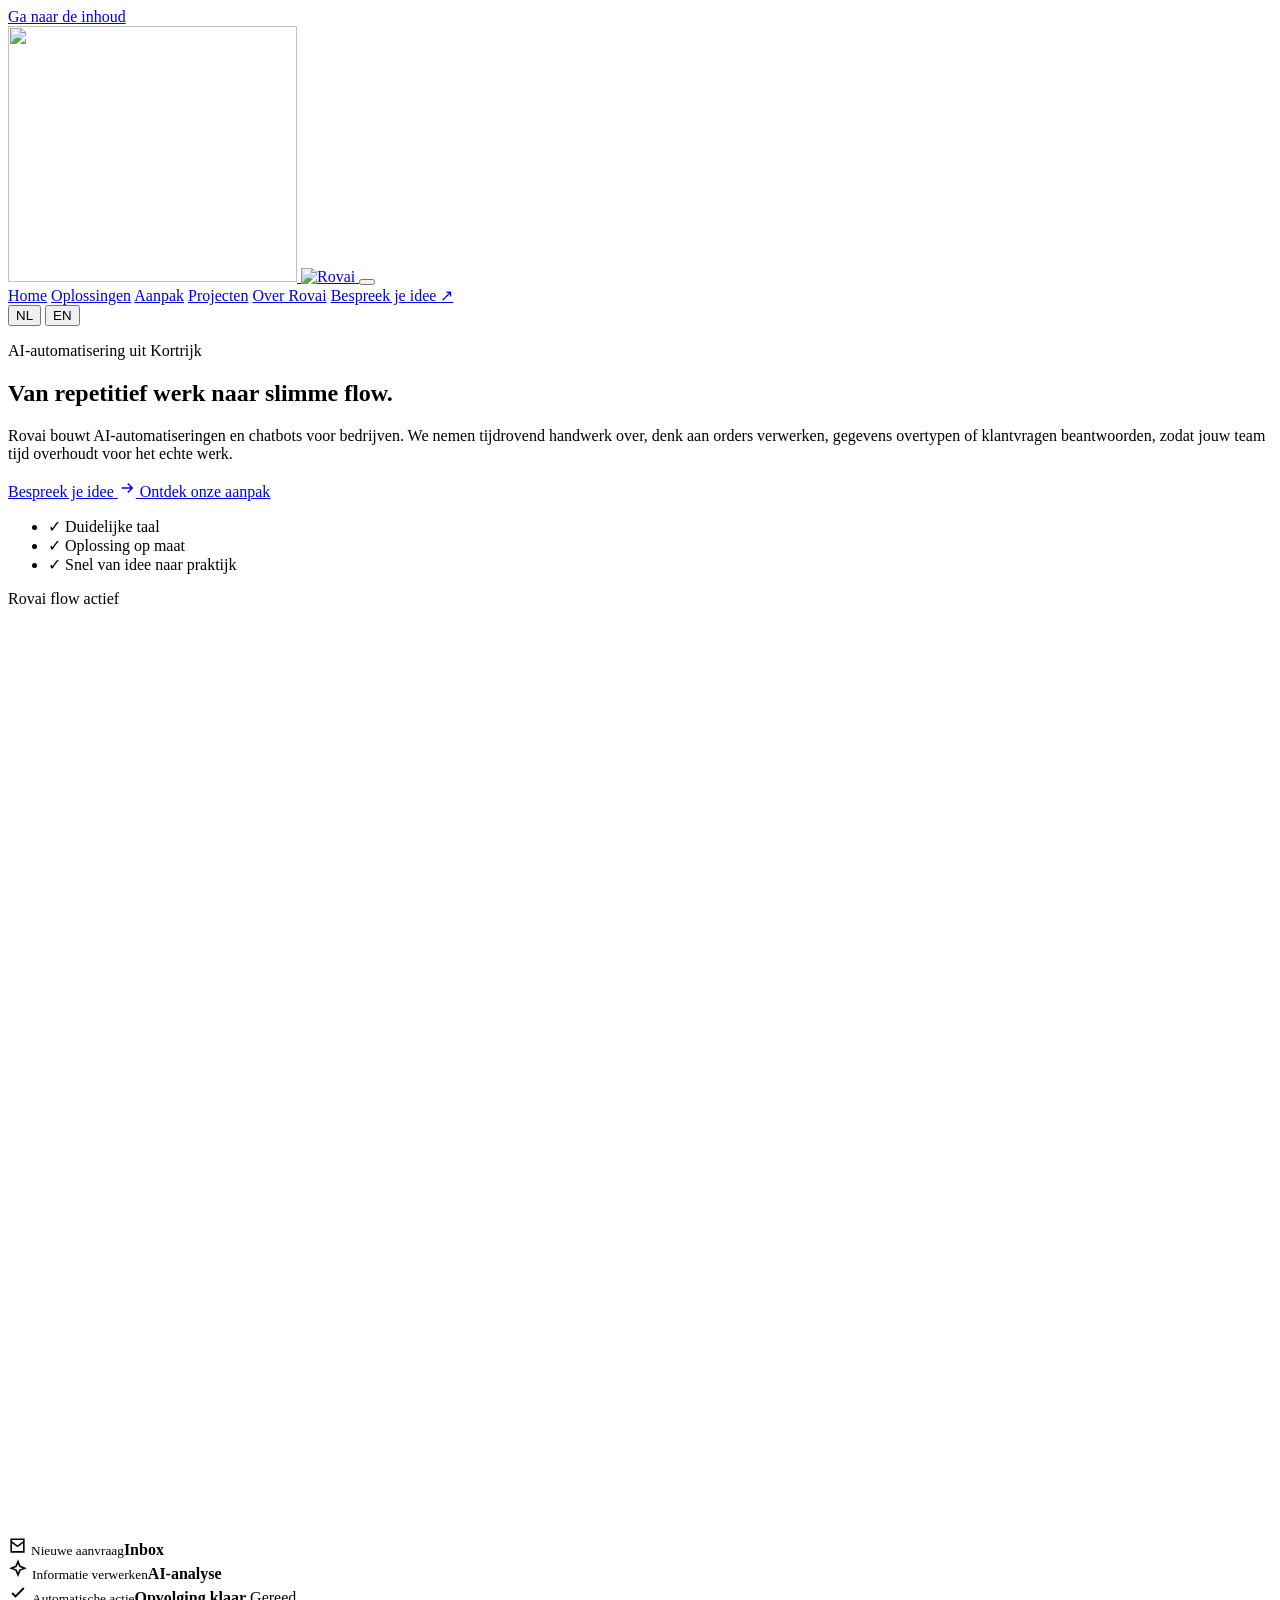
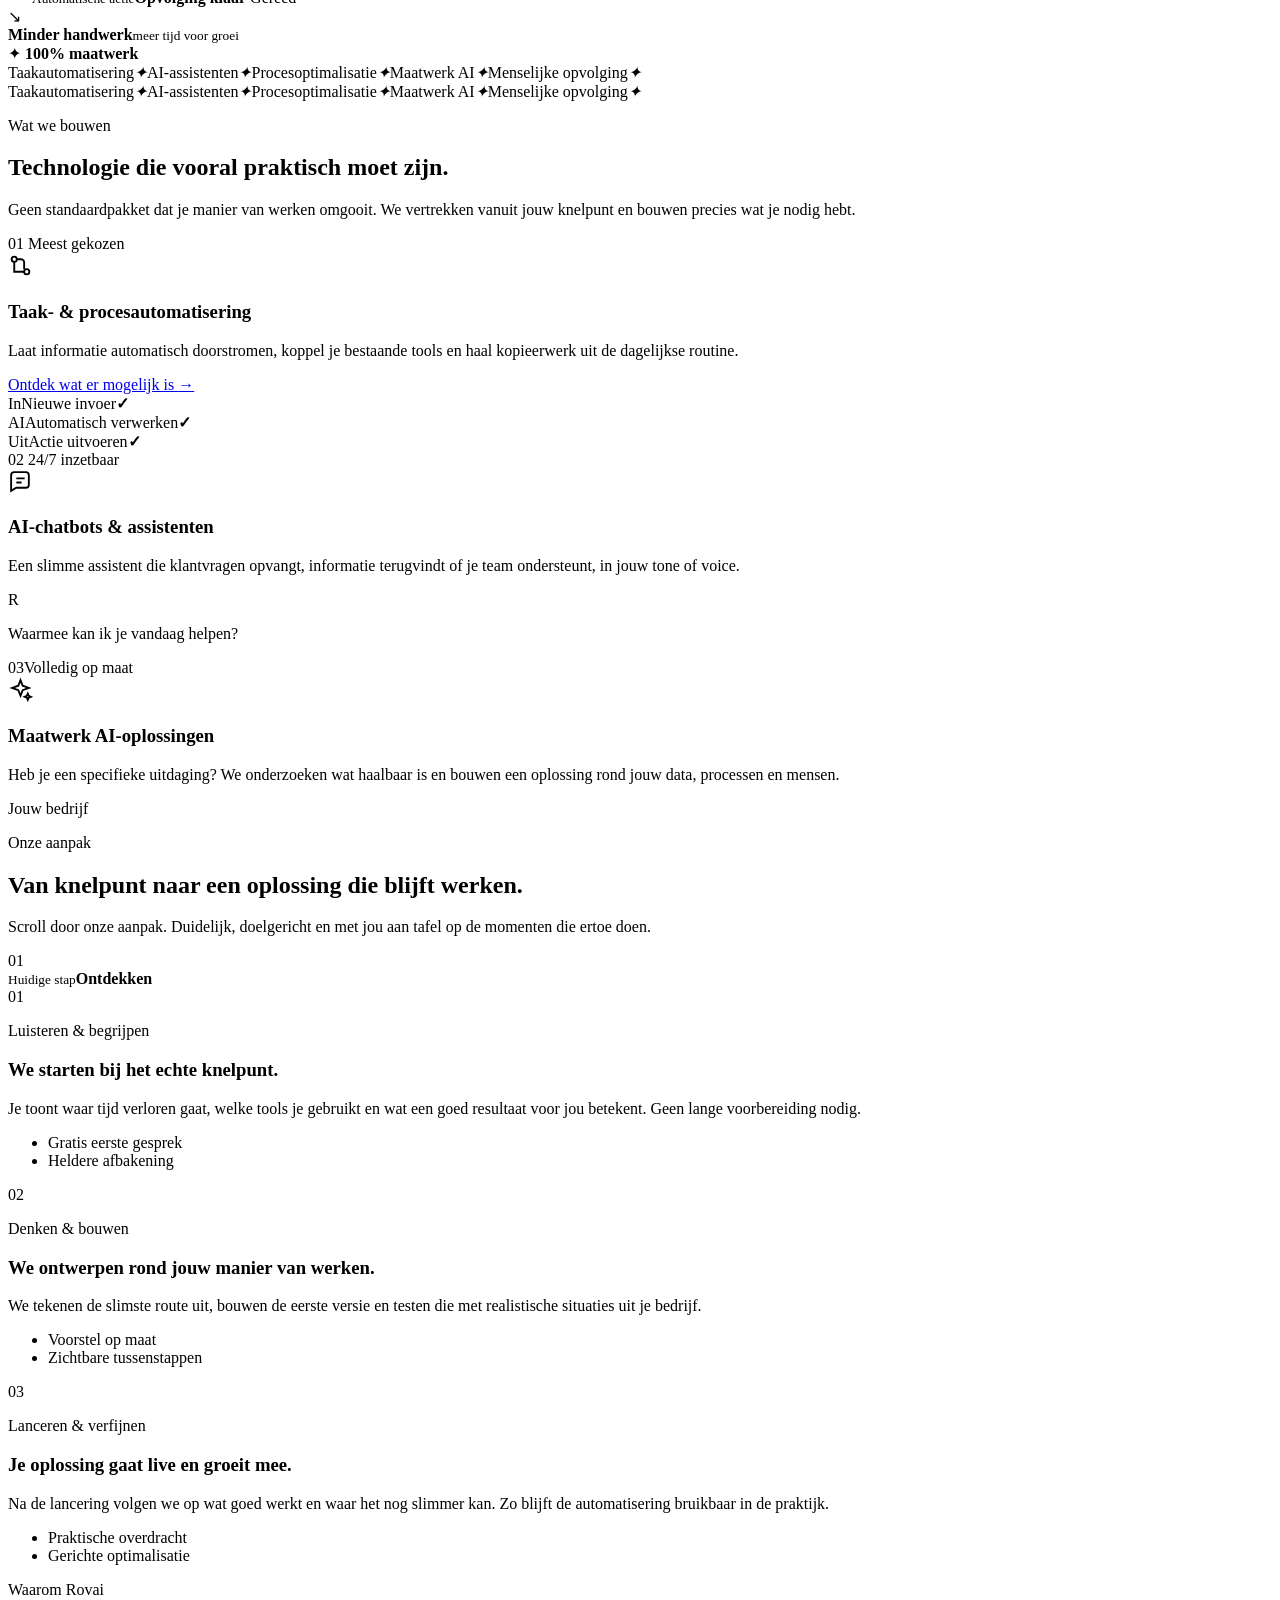
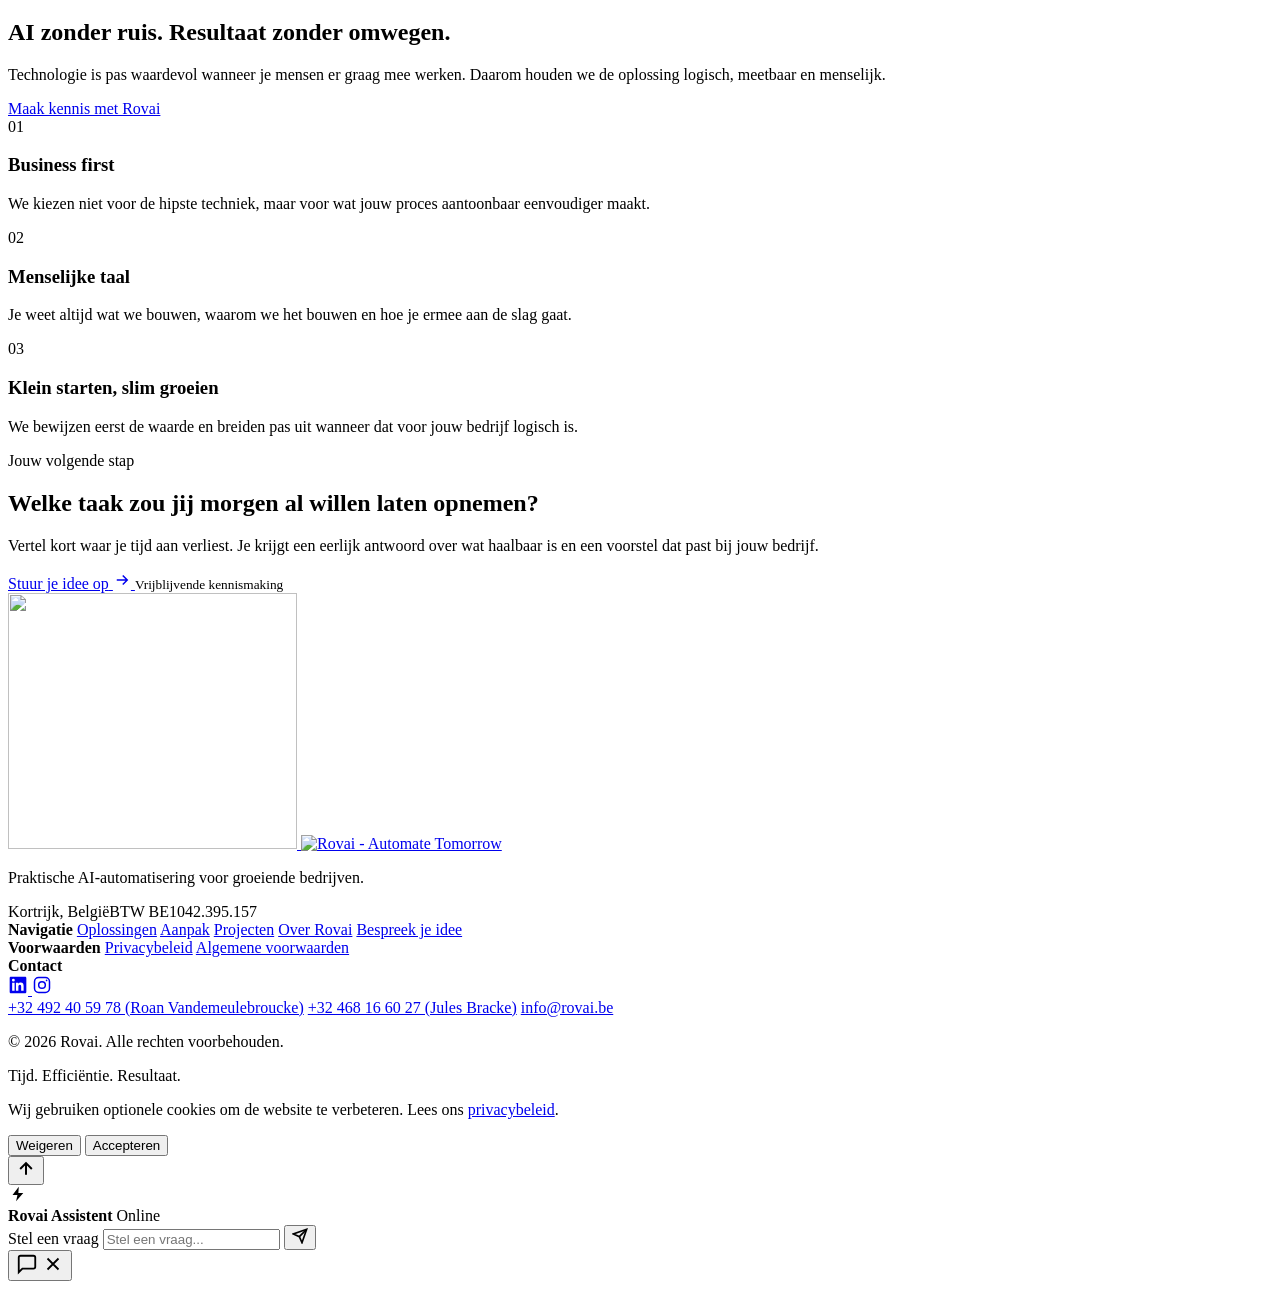
==== frontend/index.html @ 75c0051d "Add multilingual support with Dutch and English translations - Implemented i18n.js for language swit" ====
<!DOCTYPE html>
<html lang="nl">
<head>
  <meta charset="UTF-8">
  <meta name="viewport" content="width=device-width, initial-scale=1.0">
  <title>Rovai | Slimme AI-automatisering voor groeiende bedrijven</title>
  <meta
    name="description"
    content="Rovai automatiseert repetitief werk, optimaliseert processen en bouwt AI-oplossingen op maat voor groeiende bedrijven."
  >
  <meta name="theme-color" content="#111210">
  <link rel="icon" href="assets/img/favicon.png" type="image/png">
  <link rel="canonical" href="https://roanvdmb.github.io/RovaWebsite/">
  <meta property="og:type" content="website">
  <meta property="og:site_name" content="Rovai">
  <meta property="og:locale" content="nl_BE">
  <meta property="og:url" content="https://roanvdmb.github.io/RovaWebsite/">
  <meta property="og:title" content="Rovai | Slimme AI-automatisering voor groeiende bedrijven">
  <meta property="og:description" content="Rovai automatiseert repetitief werk, optimaliseert processen en bouwt AI-oplossingen op maat voor groeiende bedrijven.">
  <meta property="og:image" content="https://roanvdmb.github.io/RovaWebsite/assets/img/og-cover.png">
  <meta property="og:image:width" content="1200">
  <meta property="og:image:height" content="630">
  <meta name="twitter:card" content="summary_large_image">
  <meta name="twitter:title" content="Rovai | Slimme AI-automatisering voor groeiende bedrijven">
  <meta name="twitter:description" content="Rovai automatiseert repetitief werk, optimaliseert processen en bouwt AI-oplossingen op maat voor groeiende bedrijven.">
  <meta name="twitter:image" content="https://roanvdmb.github.io/RovaWebsite/assets/img/og-cover.png">
  <link rel="preconnect" href="https://fonts.googleapis.com">
  <link rel="preconnect" href="https://fonts.gstatic.com" crossorigin>
  <link
    href="https://fonts.googleapis.com/css2?family=Manrope:wght@400;500;600;700;800&family=Space+Grotesk:wght@500;600;700&display=swap"
    rel="stylesheet"
  >
  <script>
    document.documentElement.classList.add('js');
    // Hide the Dutch source text until i18n.js has switched the page to English
    try {
      if ((new URLSearchParams(location.search).get('lang') || localStorage.getItem('rovai-lang')) === 'en') document.documentElement.classList.add('lang-pending');
    } catch (e) {}
  </script>
  <link rel="stylesheet" href="assets/css/style.css">
</head>
<body class="home-page">
  <a class="skip-link" href="#main-content">Ga naar de inhoud</a>

  <div class="page-shell">
    <header class="site-header">
      <div class="container">
        <nav class="nav" aria-label="Hoofdnavigatie">
          <a class="logo" href="index.html" aria-label="Rovai home">
            <img class="logo-mark" src="assets/img/logo-chip.png" alt="" width="289" height="256" aria-hidden="true">
            <img class="logo-word" src="assets/img/logo-wordmark.png" alt="Rovai" width="926" height="160">
          </a>

          <button class="menu-toggle" type="button" aria-label="Menu openen" aria-expanded="false" aria-controls="main-nav">
            <span></span>
            <span></span>
          </button>

          <div class="nav-links" id="main-nav">
            <a class="active" href="index.html" aria-current="page">Home</a>
            <a href="#oplossingen">Oplossingen</a>
            <a href="#hoe-het-werkt">Aanpak</a>
            <a href="pages/projecten.html">Projecten</a>
            <a href="pages/about.html">Over Rovai</a>
            <a class="nav-cta" href="pages/contact.html">Bespreek je idee <span aria-hidden="true">↗</span></a>
            <div class="lang-switch" role="group" aria-label="Taal">
              <button type="button" lang="nl" data-lang-option="nl" aria-pressed="true">NL</button>
              <button type="button" lang="en" data-lang-option="en" aria-pressed="false">EN</button>
            </div>
          </div>
        </nav>
      </div>
    </header>

    <main id="main-content">
      <section class="hero">
        <div class="hero-glow hero-glow-one" data-parallax="-0.04" aria-hidden="true"></div>
        <div class="hero-glow hero-glow-two" data-parallax="0.06" aria-hidden="true"></div>

        <div class="container hero-grid">
          <div class="hero-copy">
            <p class="eyebrow hero-eyebrow"><span class="status-dot" aria-hidden="true"></span> AI-automatisering uit Kortrijk</p>
            <h1>Van repetitief werk naar <span class="accent-text">slimme flow.</span></h1>
            <p class="hero-text">
              Rovai bouwt AI-automatiseringen en chatbots voor bedrijven. We nemen tijdrovend handwerk over, denk aan orders verwerken, gegevens overtypen of klantvragen beantwoorden, zodat jouw team tijd overhoudt voor het echte werk.
            </p>
            <div class="hero-actions">
              <a class="button primary" href="pages/contact.html">
                <span>Bespreek je idee</span>
                <svg width="18" height="18" viewBox="0 0 24 24" fill="none" stroke="currentColor" stroke-width="2" aria-hidden="true"><path d="M5 12h14M13 6l6 6-6 6"/></svg>
              </a>
              <a class="button secondary" href="#hoe-het-werkt">Ontdek onze aanpak</a>
            </div>
            <ul class="hero-proof" aria-label="Onze werkwijze">
              <li><span aria-hidden="true">✓</span> Duidelijke taal</li>
              <li><span aria-hidden="true">✓</span> Oplossing op maat</li>
              <li><span aria-hidden="true">✓</span> Snel van idee naar praktijk</li>
            </ul>
          </div>

          <div class="hero-visual-wrap" data-parallax="-0.025">
            <div class="hero-visual" data-tilt>
              <div class="visual-topbar">
                <div class="window-dots" aria-hidden="true"><i></i><i></i><i></i></div>
                <span class="visual-title">Rovai flow</span>
                <span class="live-badge"><i aria-hidden="true"></i> actief</span>
              </div>

              <div class="flow-board" role="img" aria-label="Voorbeeld van een geautomatiseerd proces">
                <div class="flow-grid" aria-hidden="true"></div>
                <svg class="flow-lines" viewBox="0 0 520 380" fill="none" aria-hidden="true">
                  <path class="flow-line-base" d="M115 83C185 83 168 188 244 188H277C352 188 334 298 406 298"/>
                  <path class="flow-line-active" d="M115 83C185 83 168 188 244 188H277C352 188 334 298 406 298"/>
                </svg>

                <article class="flow-node node-input">
                  <span class="node-icon node-icon-light" aria-hidden="true">
                    <svg width="19" height="19" viewBox="0 0 24 24" fill="none" stroke="currentColor" stroke-width="2"><path d="M4 4h16v16H4z"/><path d="m4 7 8 6 8-6"/></svg>
                  </span>
                  <span><small>Nieuwe aanvraag</small><strong>Inbox</strong></span>
                  <i class="node-port" aria-hidden="true"></i>
                </article>

                <article class="flow-node node-ai">
                  <span class="node-icon" aria-hidden="true">
                    <svg width="20" height="20" viewBox="0 0 24 24" fill="none" stroke="currentColor" stroke-width="2"><path d="M12 3 9.7 8.7 4 11l5.7 2.3L12 19l2.3-5.7L20 11l-5.7-2.3L12 3Z"/></svg>
                  </span>
                  <span><small>Informatie verwerken</small><strong>AI-analyse</strong></span>
                  <i class="node-port" aria-hidden="true"></i>
                </article>

                <article class="flow-node node-output">
                  <span class="node-icon node-icon-success" aria-hidden="true">
                    <svg width="20" height="20" viewBox="0 0 24 24" fill="none" stroke="currentColor" stroke-width="2.2"><path d="m5 12 4 4L19 6"/></svg>
                  </span>
                  <span><small>Automatische actie</small><strong>Opvolging klaar</strong></span>
                  <span class="done-chip">Gereed</span>
                </article>
              </div>
            </div>

            <div class="floating-chip chip-time" aria-hidden="true">
              <span>↘</span>
              <div><strong>Minder handwerk</strong><small>meer tijd voor groei</small></div>
            </div>
            <div class="floating-chip chip-custom" aria-hidden="true">
              <span class="spark">✦</span>
              <strong>100% maatwerk</strong>
            </div>
          </div>
        </div>
      </section>

      <div class="ticker" aria-hidden="true">
        <div class="ticker-track">
          <div class="ticker-item">
            <span>Taakautomatisering</span><i>✦</i><span>AI-assistenten</span><i>✦</i><span>Procesoptimalisatie</span><i>✦</i><span>Maatwerk AI</span><i>✦</i><span>Menselijke opvolging</span><i>✦</i>
          </div>
          <div class="ticker-item">
            <span>Taakautomatisering</span><i>✦</i><span>AI-assistenten</span><i>✦</i><span>Procesoptimalisatie</span><i>✦</i><span>Maatwerk AI</span><i>✦</i><span>Menselijke opvolging</span><i>✦</i>
          </div>
        </div>
      </div>

      <section class="section solutions-section" id="oplossingen">
        <div class="container">
          <div class="section-heading split-heading reveal">
            <div>
              <p class="eyebrow">Wat we bouwen</p>
              <h2>Technologie die vooral <span class="accent-text">praktisch</span> moet zijn.</h2>
            </div>
            <p class="section-intro">Geen standaardpakket dat je manier van werken omgooit. We vertrekken vanuit jouw knelpunt en bouwen precies wat je nodig hebt.</p>
          </div>

          <div class="solutions-bento">
            <article class="solution-card solution-featured reveal spotlight-card">
              <div class="card-topline">
                <span class="card-index">01</span>
                <span class="card-tag">Meest gekozen</span>
              </div>
              <div class="solution-copy">
                <span class="solution-icon" aria-hidden="true">
                  <svg width="25" height="25" viewBox="0 0 24 24" fill="none" stroke="currentColor" stroke-width="1.8"><circle cx="6" cy="6" r="2.5"/><circle cx="18" cy="18" r="2.5"/><path d="M8.5 6h4a3 3 0 0 1 3 3v6.5M6 8.5V18h9.5"/></svg>
                </span>
                <h3>Taak- &amp; procesautomatisering</h3>
                <p>Laat informatie automatisch doorstromen, koppel je bestaande tools en haal kopieerwerk uit de dagelijkse routine.</p>
                <a class="text-link" href="pages/contact.html">Ontdek wat er mogelijk is <span aria-hidden="true">→</span></a>
              </div>
              <div class="mini-workflow" aria-hidden="true">
                <div class="mini-flow-row"><span class="mini-app">In</span><i></i><span>Nieuwe invoer</span><b>✓</b></div>
                <div class="mini-flow-row"><span class="mini-app orange">AI</span><i></i><span>Automatisch verwerken</span><b>✓</b></div>
                <div class="mini-flow-row"><span class="mini-app dark">Uit</span><i></i><span>Actie uitvoeren</span><b>✓</b></div>
              </div>
            </article>

            <article class="solution-card solution-dark reveal spotlight-card">
              <div class="card-topline">
                <span class="card-index">02</span>
                <span class="card-status"><i aria-hidden="true"></i> 24/7 inzetbaar</span>
              </div>
              <span class="solution-icon dark-icon" aria-hidden="true">
                <svg width="25" height="25" viewBox="0 0 24 24" fill="none" stroke="currentColor" stroke-width="1.8"><path d="M20 15a3 3 0 0 1-3 3H8l-5 3V6a3 3 0 0 1 3-3h11a3 3 0 0 1 3 3v9Z"/><path d="M8 9h8M8 13h5"/></svg>
              </span>
              <h3>AI-chatbots &amp; assistenten</h3>
              <p>Een slimme assistent die klantvragen opvangt, informatie terugvindt of je team ondersteunt, in jouw tone of voice.</p>
              <div class="chat-preview" aria-hidden="true">
                <span class="preview-avatar">R</span>
                <p>Waarmee kan ik je vandaag helpen?</p>
                <span class="typing-pulse"><i></i><i></i><i></i></span>
              </div>
            </article>

            <article class="solution-card solution-custom reveal spotlight-card">
              <div class="card-topline"><span class="card-index">03</span><span class="card-tag light">Volledig op maat</span></div>
              <span class="solution-icon" aria-hidden="true">
                <svg width="25" height="25" viewBox="0 0 24 24" fill="none" stroke="currentColor" stroke-width="1.8"><path d="m12 3 2.1 5.4L20 10.5l-5.9 2.1L12 18l-2.1-5.4L4 10.5l5.9-2.1L12 3Z"/><path d="m19 16 .9 2.1L22 19l-2.1.9L19 22l-.9-2.1L16 19l2.1-.9L19 16Z"/></svg>
              </span>
              <h3>Maatwerk AI-oplossingen</h3>
              <p>Heb je een specifieke uitdaging? We onderzoeken wat haalbaar is en bouwen een oplossing rond jouw data, processen en mensen.</p>
              <div class="custom-orbit" aria-hidden="true"><span>Jouw bedrijf</span><i></i><i></i><i></i></div>
            </article>
          </div>
        </div>
      </section>

      <section class="process-story" id="hoe-het-werkt">
        <div class="process-glow" aria-hidden="true"></div>
        <div class="container process-layout">
          <div class="process-intro">
            <p class="eyebrow eyebrow-on-dark">Onze aanpak</p>
            <h2>Van knelpunt naar een oplossing die <span class="accent-text">blijft werken.</span></h2>
            <p>Scroll door onze aanpak. Duidelijk, doelgericht en met jou aan tafel op de momenten die ertoe doen.</p>

            <div class="process-meter" aria-hidden="true">
              <div class="meter-ring"><span>01</span></div>
              <div class="meter-copy"><small>Huidige stap</small><strong>Ontdekken</strong></div>
            </div>
          </div>

          <div class="process-steps">
            <article class="process-step" data-process-step data-step-label="Ontdekken">
              <span class="step-num">01</span>
              <div>
                <p class="step-kicker">Luisteren &amp; begrijpen</p>
                <h3>We starten bij het echte knelpunt.</h3>
                <p>Je toont waar tijd verloren gaat, welke tools je gebruikt en wat een goed resultaat voor jou betekent. Geen lange voorbereiding nodig.</p>
                <ul class="step-points"><li>Gratis eerste gesprek</li><li>Heldere afbakening</li></ul>
              </div>
            </article>

            <article class="process-step" data-process-step data-step-label="Ontwerpen">
              <span class="step-num">02</span>
              <div>
                <p class="step-kicker">Denken &amp; bouwen</p>
                <h3>We ontwerpen rond jouw manier van werken.</h3>
                <p>We tekenen de slimste route uit, bouwen de eerste versie en testen die met realistische situaties uit je bedrijf.</p>
                <ul class="step-points"><li>Voorstel op maat</li><li>Zichtbare tussenstappen</li></ul>
              </div>
            </article>

            <article class="process-step" data-process-step data-step-label="Verbeteren">
              <span class="step-num">03</span>
              <div>
                <p class="step-kicker">Lanceren &amp; verfijnen</p>
                <h3>Je oplossing gaat live en groeit mee.</h3>
                <p>Na de lancering volgen we op wat goed werkt en waar het nog slimmer kan. Zo blijft de automatisering bruikbaar in de praktijk.</p>
                <ul class="step-points"><li>Praktische overdracht</li><li>Gerichte optimalisatie</li></ul>
              </div>
            </article>
          </div>
        </div>
      </section>

      <section class="section outcomes-section" id="voordelen">
        <div class="container outcomes-grid">
          <div class="outcomes-copy reveal">
            <p class="eyebrow">Waarom Rovai</p>
            <h2>AI zonder ruis. Resultaat zonder omwegen.</h2>
            <p>Technologie is pas waardevol wanneer je mensen er graag mee werken. Daarom houden we de oplossing logisch, meetbaar en menselijk.</p>
            <a class="button secondary" href="pages/about.html">Maak kennis met Rovai</a>
          </div>

          <div class="outcome-list">
            <article class="outcome-item reveal">
              <span class="outcome-num">01</span>
              <div><h3>Business first</h3><p>We kiezen niet voor de hipste techniek, maar voor wat jouw proces aantoonbaar eenvoudiger maakt.</p></div>
            </article>
            <article class="outcome-item reveal">
              <span class="outcome-num">02</span>
              <div><h3>Menselijke taal</h3><p>Je weet altijd wat we bouwen, waarom we het bouwen en hoe je ermee aan de slag gaat.</p></div>
            </article>
            <article class="outcome-item reveal">
              <span class="outcome-num">03</span>
              <div><h3>Klein starten, slim groeien</h3><p>We bewijzen eerst de waarde en breiden pas uit wanneer dat voor jouw bedrijf logisch is.</p></div>
            </article>
          </div>
        </div>
      </section>

      <section class="section cta-section" id="prijzen">
        <div class="container">
          <div class="cta-panel reveal">
            <div class="cta-rings" aria-hidden="true"><i></i><i></i><i></i></div>
            <div class="cta-copy">
              <p class="eyebrow eyebrow-on-dark">Jouw volgende stap</p>
              <h2>Welke taak zou jij morgen al willen laten opnemen?</h2>
              <p>Vertel kort waar je tijd aan verliest. Je krijgt een eerlijk antwoord over wat haalbaar is en een voorstel dat past bij jouw bedrijf.</p>
            </div>
            <div class="cta-action">
              <a class="button light" href="pages/contact.html">
                <span>Stuur je idee op</span>
                <svg width="18" height="18" viewBox="0 0 24 24" fill="none" stroke="currentColor" stroke-width="2" aria-hidden="true"><path d="M5 12h14M13 6l6 6-6 6"/></svg>
              </a>
              <small>Vrijblijvende kennismaking</small>
            </div>
          </div>
        </div>
      </section>
    </main>

    <footer class="site-footer">
      <div class="container footer-main">
        <div class="footer-brand">
          <a class="logo logo-footer" href="index.html">
            <img class="logo-mark" src="assets/img/logo-chip-light.png" alt="" width="289" height="256" aria-hidden="true">
            <img class="logo-word" src="assets/img/logo-wordmark-slogan-light.png" alt="Rovai - Automate Tomorrow" width="944" height="240">
          </a>
          <p>Praktische AI-automatisering voor groeiende bedrijven.</p>
          <span class="footer-location"><i aria-hidden="true"></i> Kortrijk, België</span><span class="footer-vat">BTW BE1042.395.157</span>
        </div>
        <div class="footer-column">
          <strong>Navigatie</strong>
          <a href="#oplossingen">Oplossingen</a>
          <a href="#hoe-het-werkt">Aanpak</a>
          <a href="pages/projecten.html">Projecten</a>
          <a href="pages/about.html">Over Rovai</a>
          <a href="pages/contact.html">Bespreek je idee</a>
        </div>
        <div class="footer-column">
          <strong>Voorwaarden</strong>
          <a href="pages/privacy.html">Privacybeleid</a>
          <a href="pages/algemene-voorwaarden.html">Algemene voorwaarden</a>
        </div>
        <div class="footer-column footer-contact">
          <div class="footer-contact-heading">
            <strong>Contact</strong>
            <div class="footer-socials" aria-label="Sociale media">
              <a href="https://www.linkedin.com/company/rovai/" target="_blank" rel="noopener noreferrer" aria-label="Rovai op LinkedIn (opent in een nieuw tabblad)">
                <svg width="20" height="20" viewBox="0 0 24 24" fill="currentColor" aria-hidden="true" focusable="false"><path d="M20.45 2H3.55C2.69 2 2 2.68 2 3.52v16.96c0 .84.69 1.52 1.55 1.52h16.9c.86 0 1.55-.68 1.55-1.52V3.52c0-.84-.69-1.52-1.55-1.52ZM7.93 18.75H4.98V9.2h2.95v9.55ZM6.45 7.9a1.71 1.71 0 1 1 0-3.42 1.71 1.71 0 0 1 0 3.42Zm12.3 10.85H15.8V14.1c0-1.11-.02-2.54-1.55-2.54-1.55 0-1.79 1.21-1.79 2.46v4.73H9.51V9.2h2.83v1.3h.04c.39-.74 1.36-1.52 2.79-1.52 2.98 0 3.58 1.96 3.58 4.51v5.26Z"/></svg>
              </a>
              <a href="https://www.instagram.com/rovai.be/" target="_blank" rel="noopener noreferrer" aria-label="Rovai op Instagram (opent in een nieuw tabblad)">
                <svg width="20" height="20" viewBox="0 0 24 24" fill="none" stroke="currentColor" stroke-width="1.8" aria-hidden="true" focusable="false"><rect x="3" y="3" width="18" height="18" rx="5"/><circle cx="12" cy="12" r="4"/><circle cx="17.5" cy="6.5" r="1" fill="currentColor" stroke="none"/></svg>
              </a>
            </div>
          </div>
          <a href="tel:+32492405978">+32&nbsp;492&nbsp;40&nbsp;59&nbsp;78 (Roan Vandemeulebroucke)</a>
          <a href="tel:+32468166027">+32&nbsp;468&nbsp;16&nbsp;60&nbsp;27 (Jules Bracke)</a>
          <a href="mailto:info@rovai.be">info@rovai.be</a>

        </div>
      </div>
      <div class="container footer-bottom">
        <p>&copy; <span id="year"></span> Rovai. Alle rechten voorbehouden.</p>
        <p>Tijd. Efficiëntie. Resultaat.</p>
      </div>
    </footer>
  </div>

  <div class="cookie-banner hidden" id="cookie-banner">
    <p class="cookie-text">Wij gebruiken optionele cookies om de website te verbeteren. Lees ons <a href="pages/privacy.html">privacybeleid</a>.</p>
    <div class="cookie-actions">
      <button class="cookie-decline" id="cookie-decline" type="button">Weigeren</button>
      <button class="cookie-accept" id="cookie-accept" type="button">Accepteren</button>
    </div>
  </div>

  <div class="chat-widget">
    <button class="back-to-top" id="back-to-top" type="button" aria-label="Terug naar boven">
      <svg width="20" height="20" viewBox="0 0 24 24" fill="none" stroke="currentColor" stroke-width="2.4" aria-hidden="true"><path d="M12 19V5M5 12l7-7 7 7"/></svg>
    </button>
    <div class="chat-window" id="chat-window" role="dialog" aria-label="Chat met Rovai">
      <div class="chat-header">
        <div class="chat-avatar" aria-hidden="true">
          <svg width="18" height="18" viewBox="0 0 20 20" fill="none"><path d="M12 2L5 11h5.5L9 18l8-9h-5.5L12 2Z" fill="currentColor"/></svg>
        </div>
        <div class="chat-header-info"><strong>Rovai Assistent</strong><span><i aria-hidden="true"></i> Online</span></div>
      </div>
      <div class="chat-messages" id="chat-messages" aria-live="polite" data-i18n-skip></div>
      <div class="chat-input-row">
        <label for="chat-input" class="sr-only">Stel een vraag</label>
        <input class="chat-input" id="chat-input" type="text" placeholder="Stel een vraag..." autocomplete="off">
        <button class="chat-send" id="chat-send" type="button" aria-label="Verstuur bericht">
          <svg width="16" height="16" viewBox="0 0 24 24" fill="none" stroke="currentColor" stroke-width="2.5" aria-hidden="true"><path d="m22 2-7 20-4-9-9-4 20-7Z"/><path d="M22 2 11 13"/></svg>
        </button>
      </div>
    </div>
    <button class="chat-toggle" id="chat-toggle" type="button" aria-label="Chat openen" aria-expanded="false">
      <svg class="chat-open-icon" width="22" height="22" viewBox="0 0 24 24" fill="none" stroke="currentColor" stroke-width="2" aria-hidden="true"><path d="M21 15a2 2 0 0 1-2 2H7l-4 4V5a2 2 0 0 1 2-2h14a2 2 0 0 1 2 2v10Z"/></svg>
      <svg class="chat-close-icon" width="22" height="22" viewBox="0 0 24 24" fill="none" stroke="currentColor" stroke-width="2" aria-hidden="true"><path d="m6 6 12 12M18 6 6 18"/></svg>
    </button>
  </div>

  <script src="assets/js/i18n-en.js"></script>
  <script src="assets/js/i18n.js"></script>
  <script src="assets/js/script.js"></script>
  <script src="assets/js/chat.js"></script>
</body>
</html>
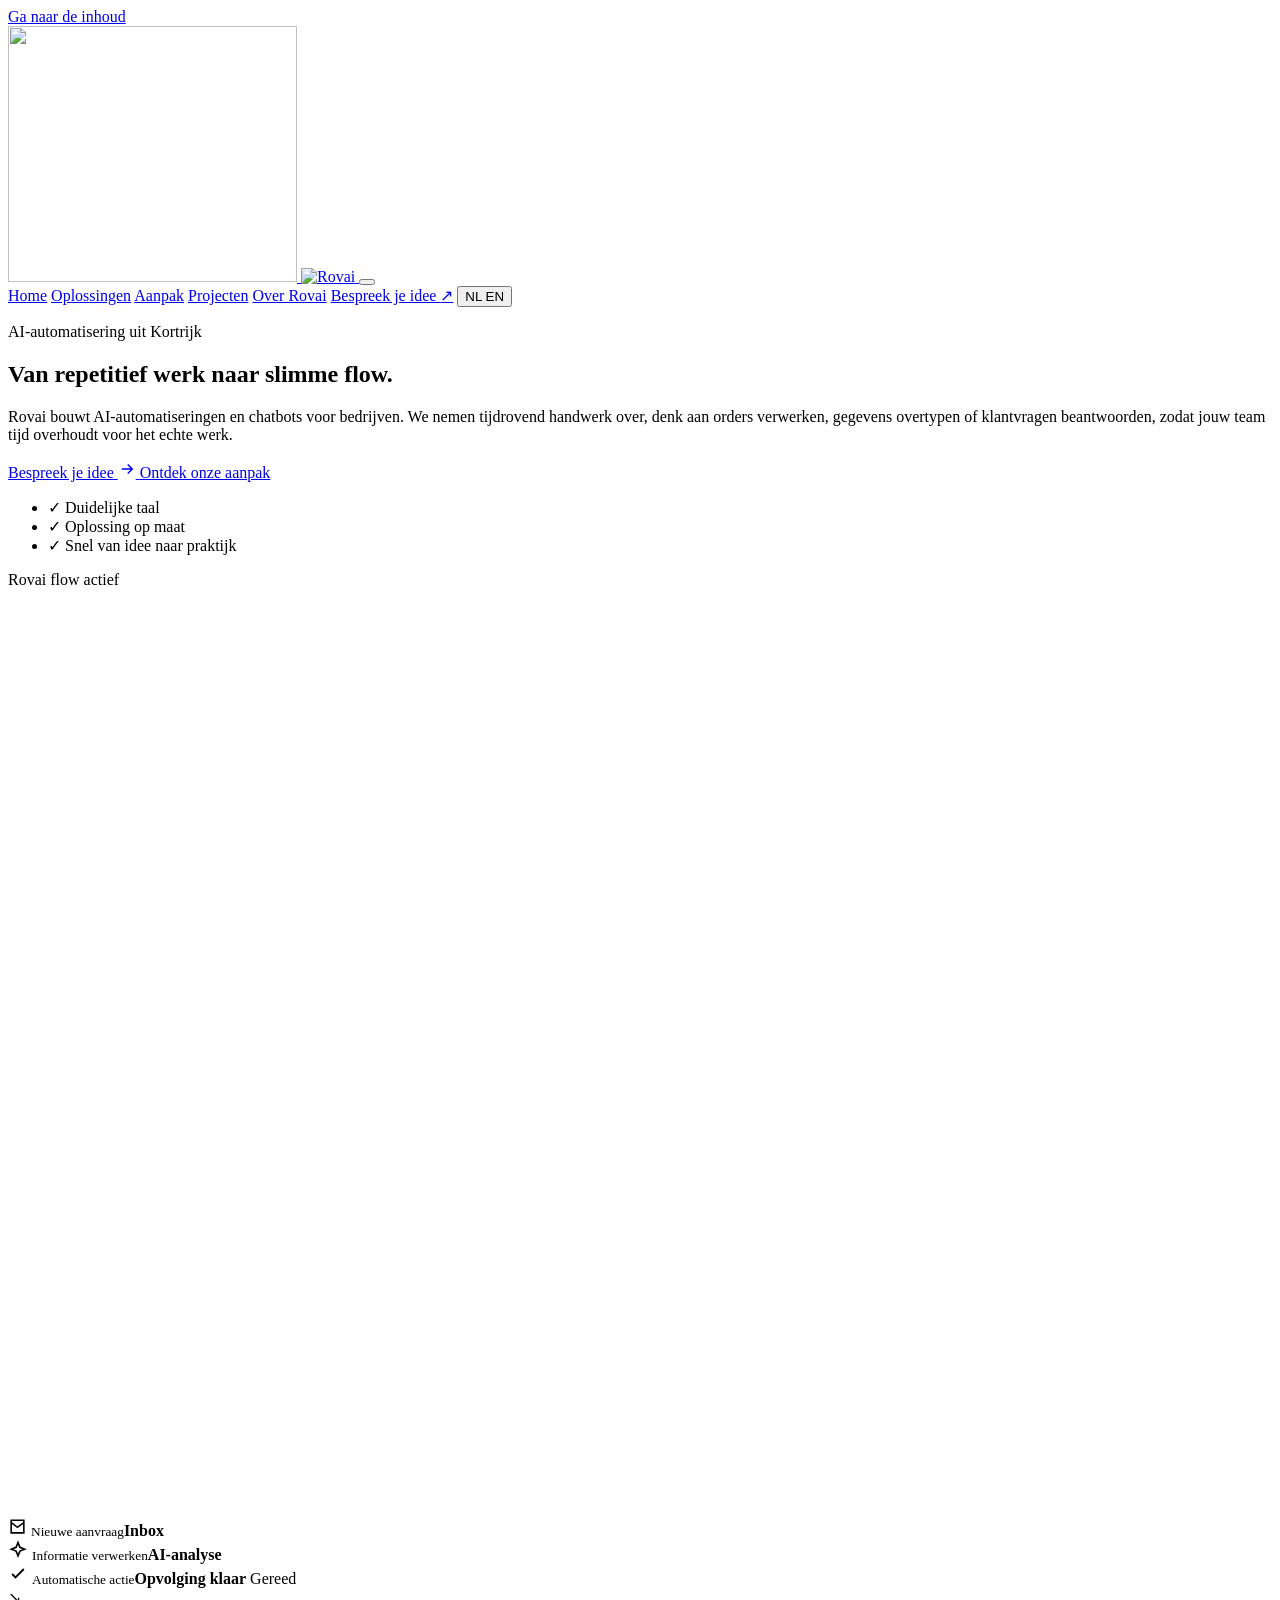
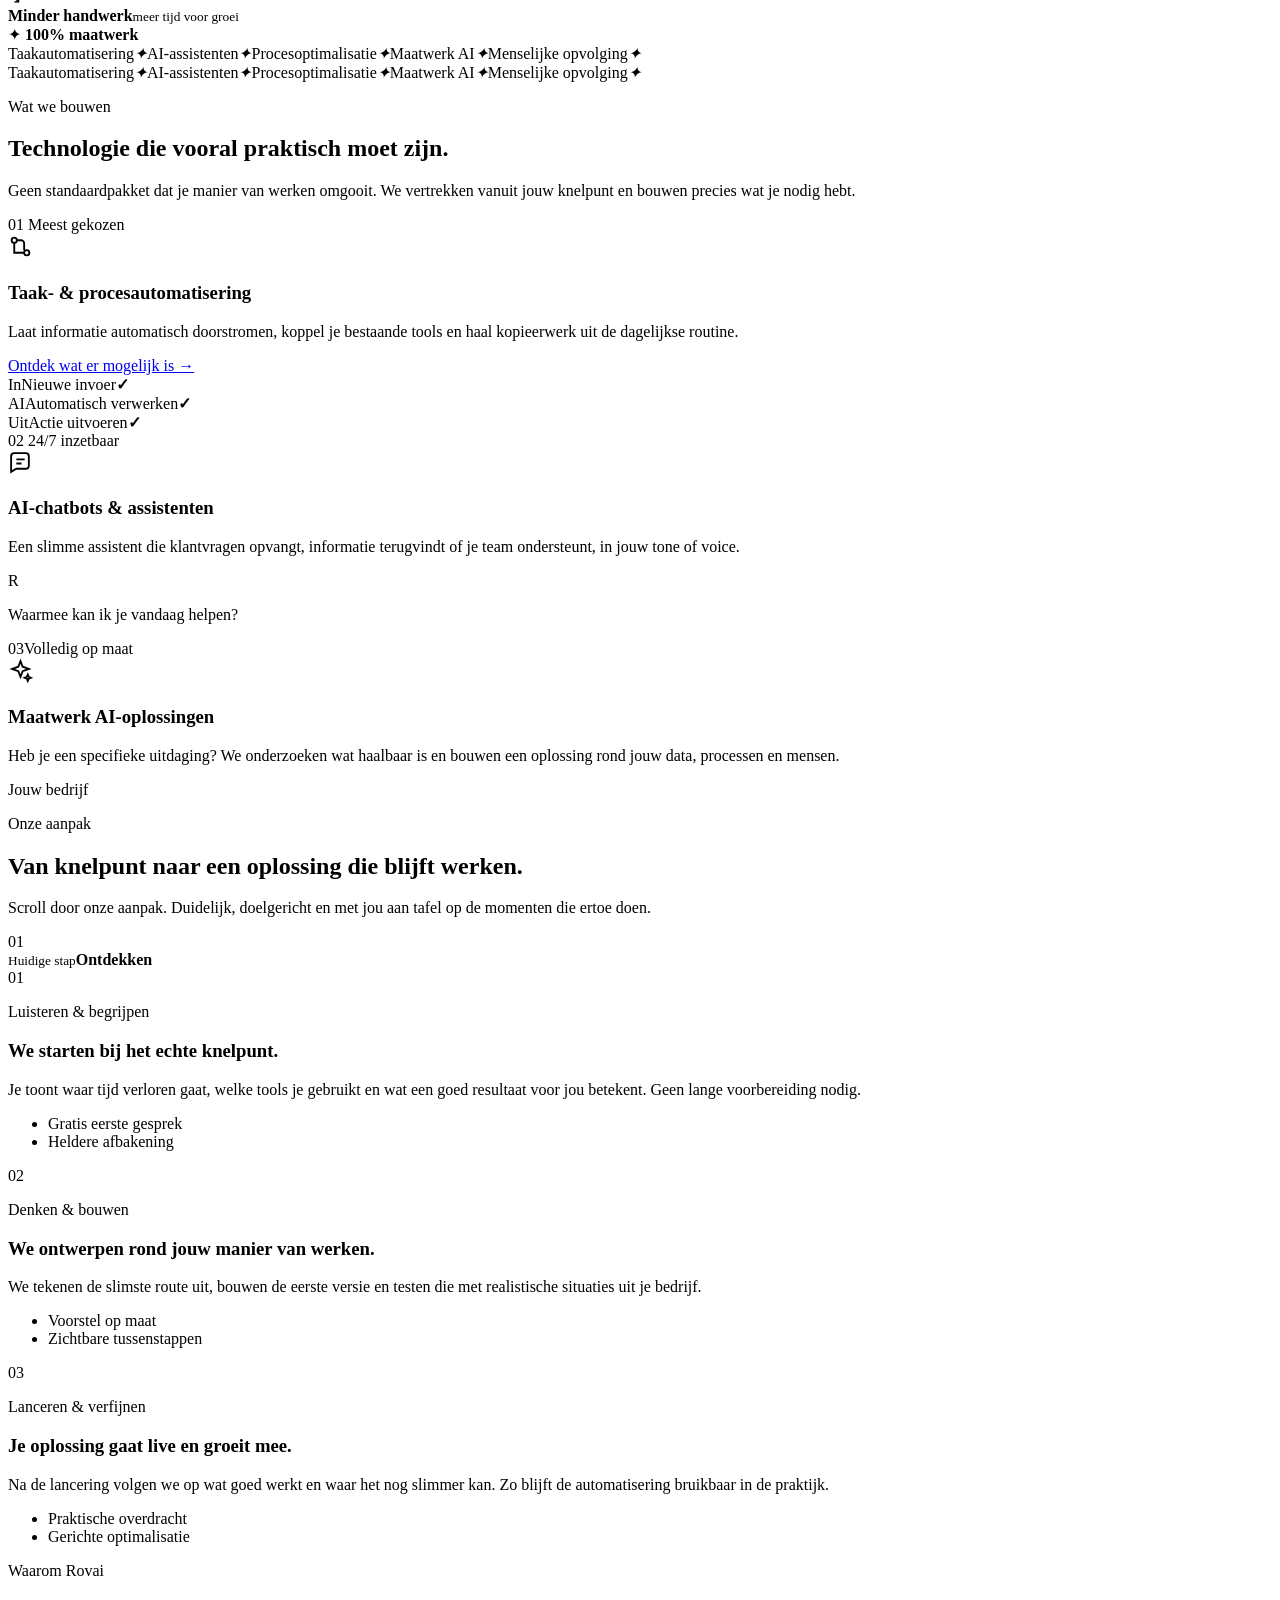
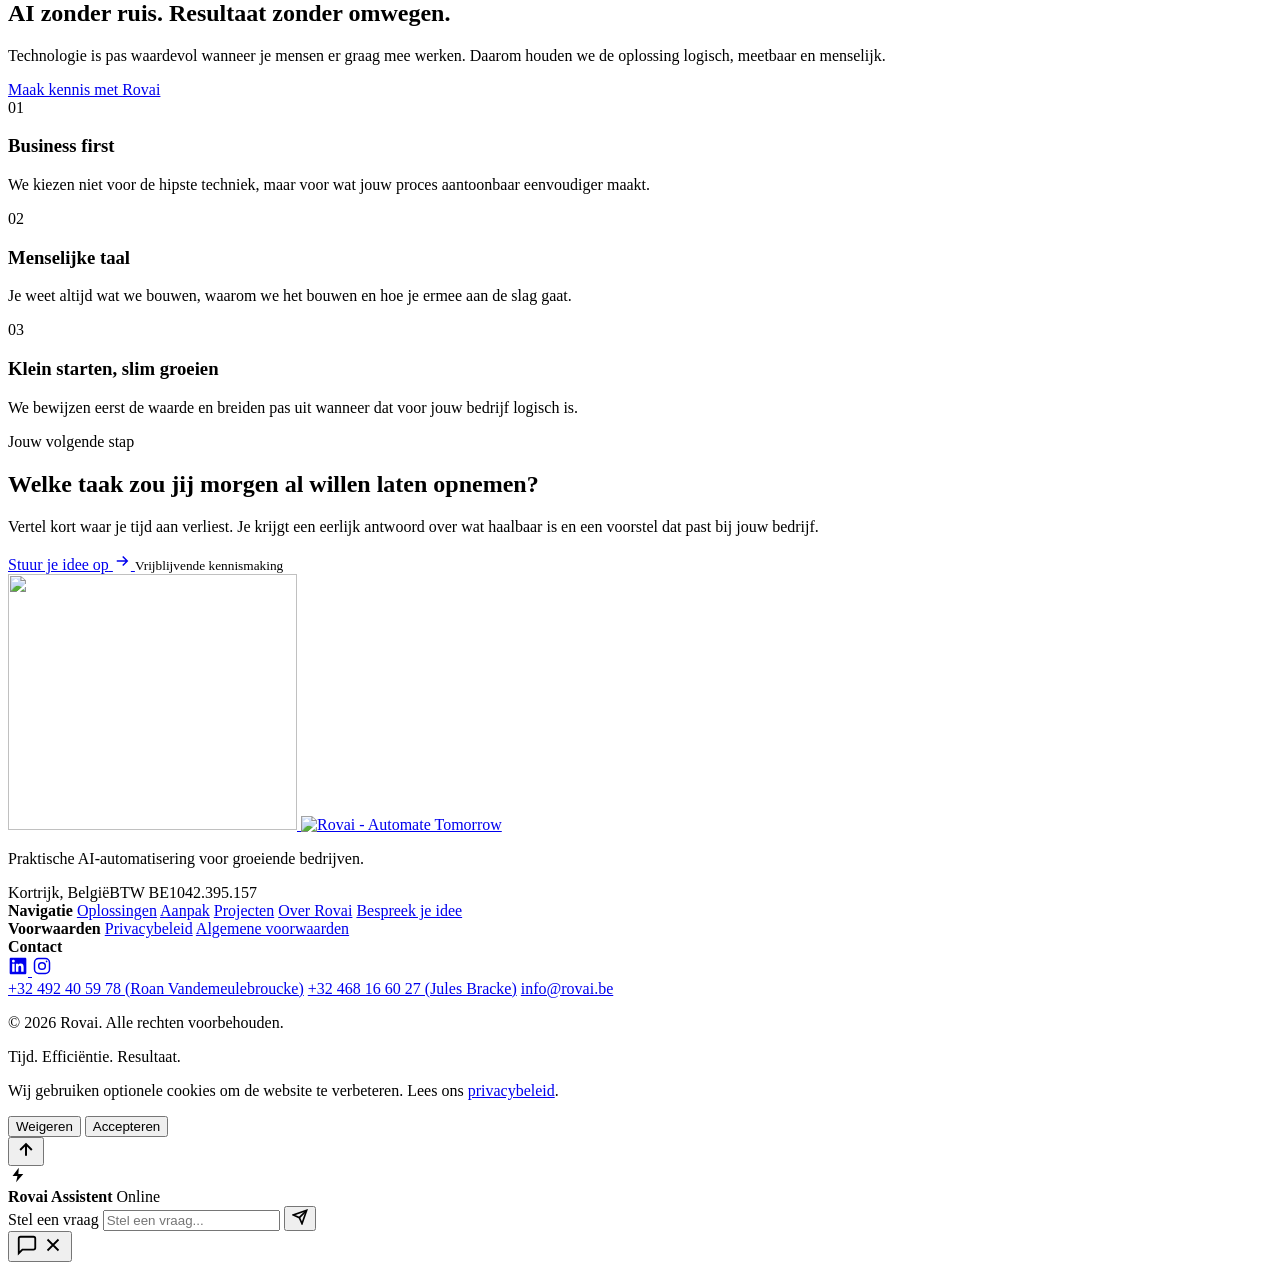
==== commit b53b22fb: "Refactor language switch implementation for improved accessibility and user experience" ====
--- a/frontend/index.html
+++ b/frontend/index.html
@@ -63,10 +63,11 @@
             <a href="pages/projecten.html">Projecten</a>
             <a href="pages/about.html">Over Rovai</a>
             <a class="nav-cta" href="pages/contact.html">Bespreek je idee <span aria-hidden="true">↗</span></a>
-            <div class="lang-switch" role="group" aria-label="Taal">
-              <button type="button" lang="nl" data-lang-option="nl" aria-pressed="true">NL</button>
-              <button type="button" lang="en" data-lang-option="en" aria-pressed="false">EN</button>
-            </div>
+            <button class="lang-switch" type="button" data-lang-toggle data-lang="nl" data-i18n-skip aria-label="Taal wisselen naar Engels">
+              <span class="lang-switch-thumb" aria-hidden="true"></span>
+              <span lang="nl">NL</span>
+              <span lang="en">EN</span>
+            </button>
           </div>
         </nav>
       </div>
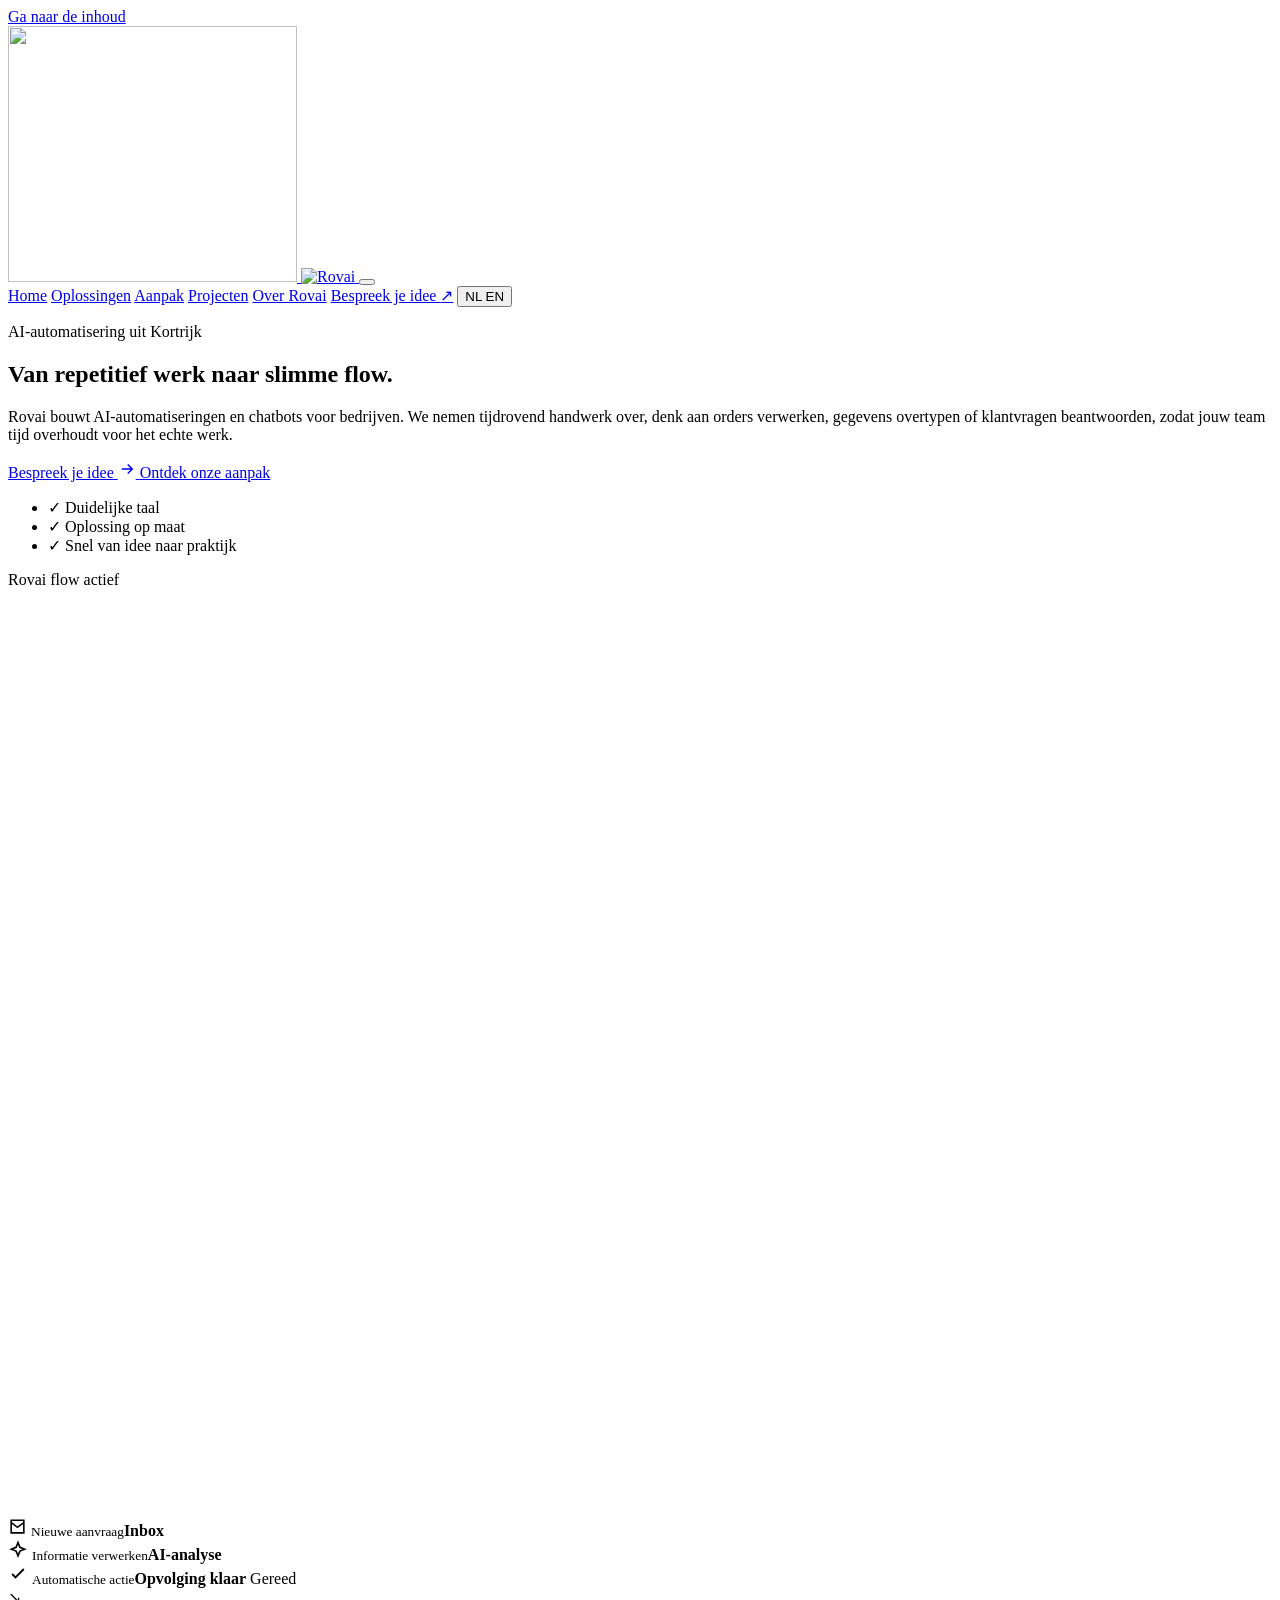
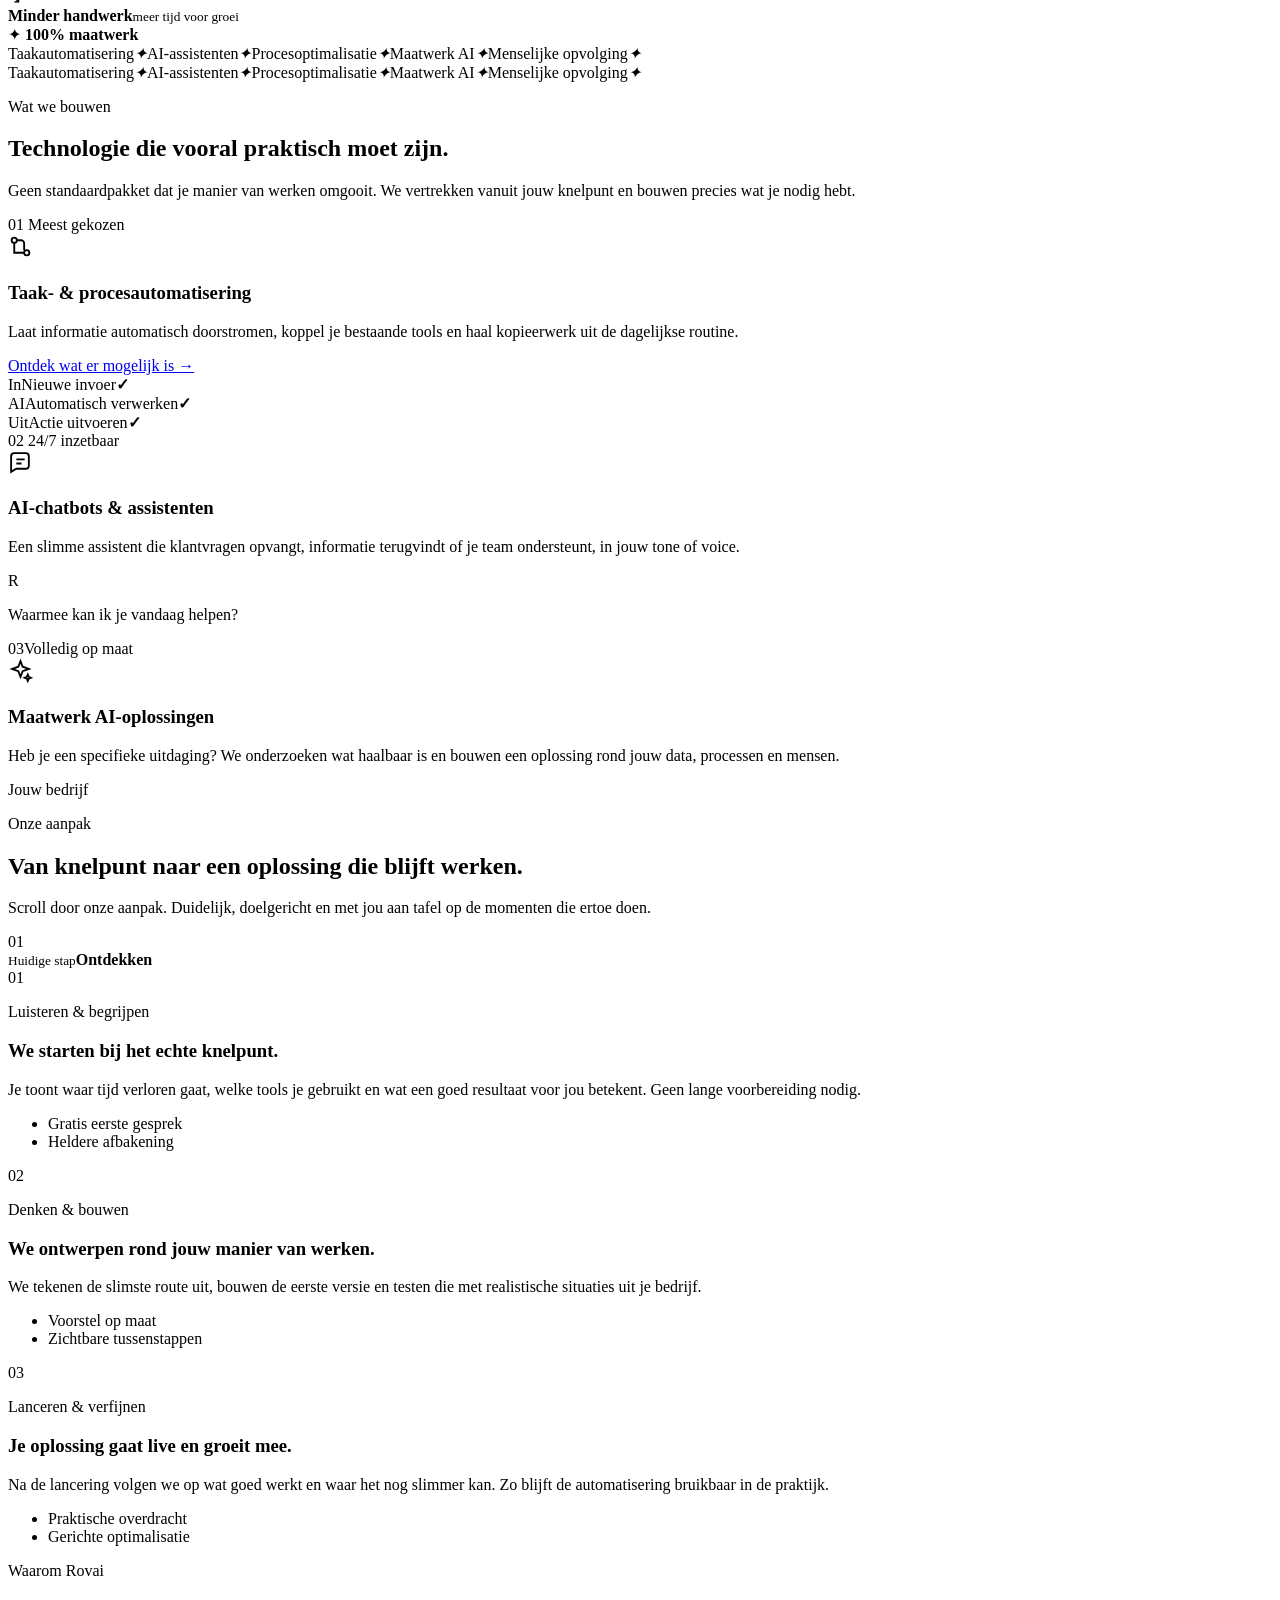
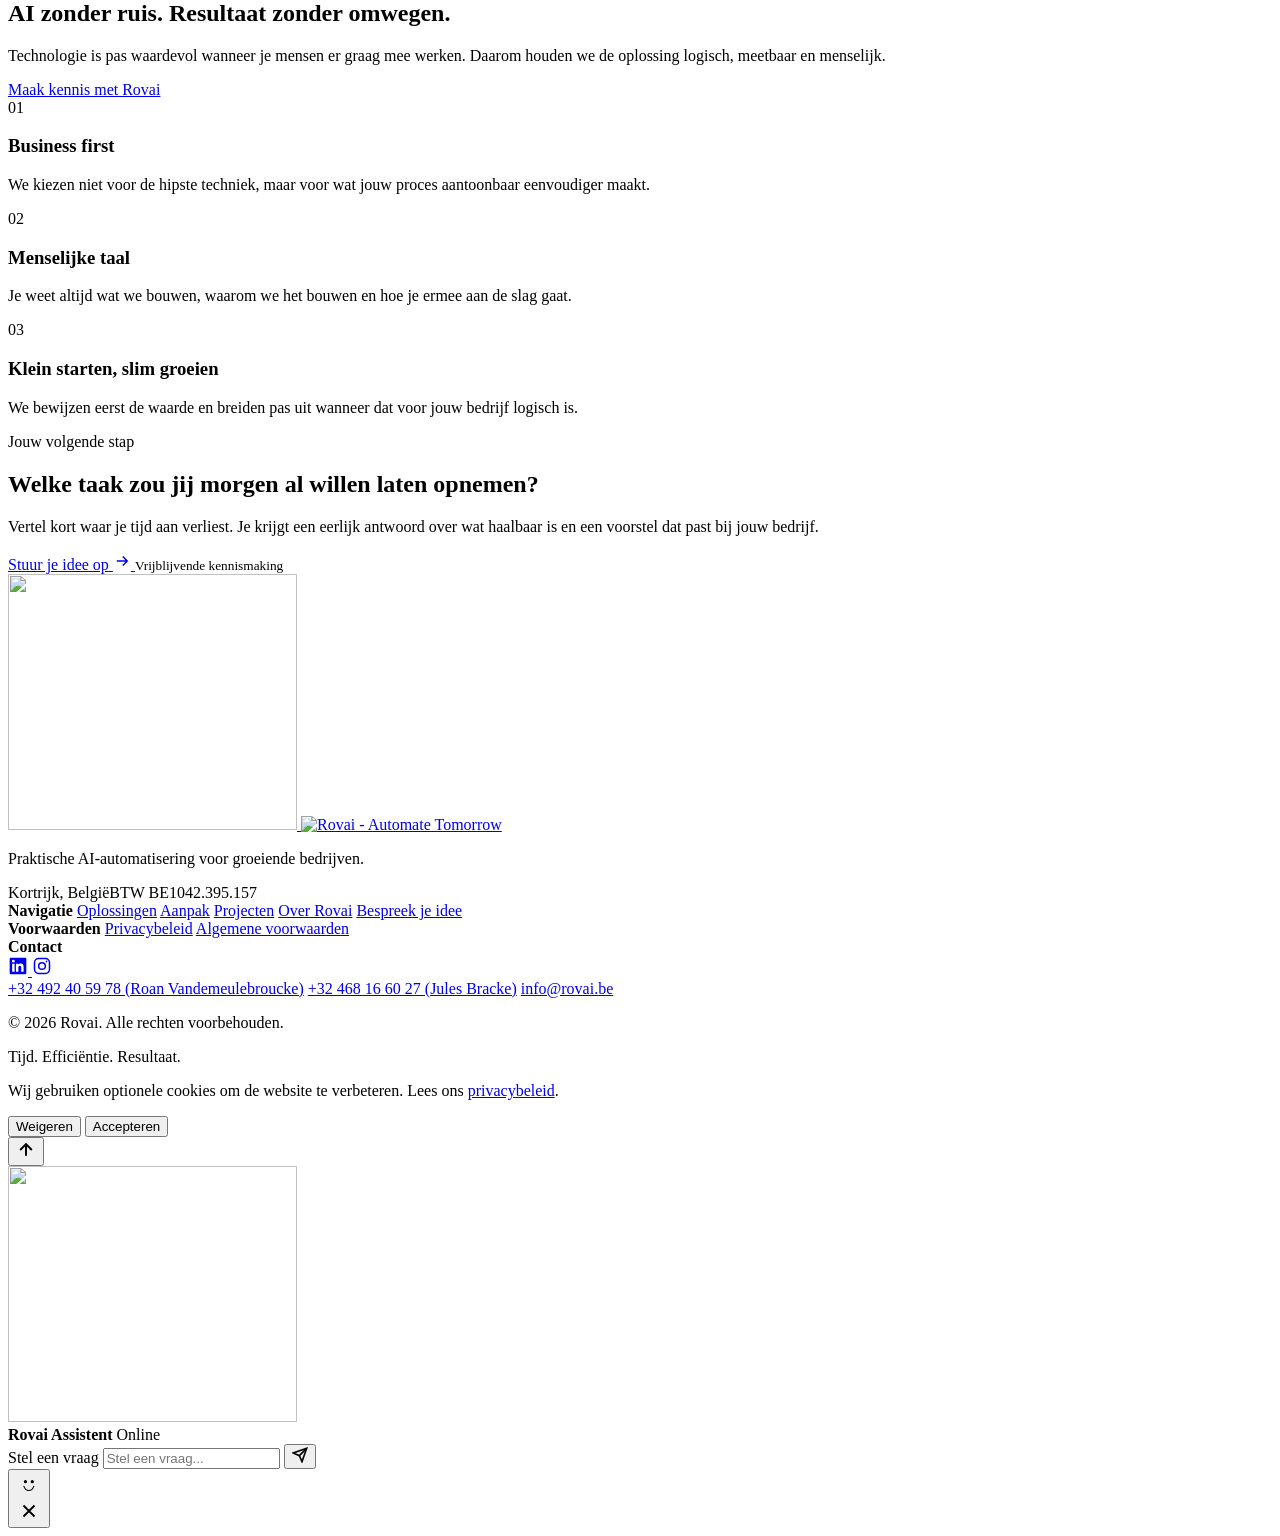
==== commit a0883607: "Enhance chat widget with animated face features and logo integration" ====
--- a/frontend/index.html
+++ b/frontend/index.html
@@ -381,8 +381,8 @@
     </button>
     <div class="chat-window" id="chat-window" role="dialog" aria-label="Chat met Rovai">
       <div class="chat-header">
-        <div class="chat-avatar" aria-hidden="true">
-          <svg width="18" height="18" viewBox="0 0 20 20" fill="none"><path d="M12 2L5 11h5.5L9 18l8-9h-5.5L12 2Z" fill="currentColor"/></svg>
+        <div class="chat-avatar chat-avatar-logo" aria-hidden="true">
+          <img src="assets/img/logo-chip.png" alt="" width="289" height="256">
         </div>
         <div class="chat-header-info"><strong>Rovai Assistent</strong><span><i aria-hidden="true"></i> Online</span></div>
       </div>
@@ -396,7 +396,17 @@
       </div>
     </div>
     <button class="chat-toggle" id="chat-toggle" type="button" aria-label="Chat openen" aria-expanded="false">
-      <svg class="chat-open-icon" width="22" height="22" viewBox="0 0 24 24" fill="none" stroke="currentColor" stroke-width="2" aria-hidden="true"><path d="M21 15a2 2 0 0 1-2 2H7l-4 4V5a2 2 0 0 1 2-2h14a2 2 0 0 1 2 2v10Z"/></svg>
+      <svg class="chat-open-icon chat-face" viewBox="0 0 60 60" fill="none" aria-hidden="true">
+        <g class="chat-face-eyes">
+          <g class="chat-face-blink" fill="currentColor">
+            <circle cx="22" cy="22.5" r="3.7"/>
+            <circle cx="38" cy="22.5" r="3.7"/>
+          </g>
+        </g>
+        <g class="chat-face-smile">
+          <path d="M18.5 33.5c2.2 5.8 6.4 9.8 11.5 9.8s9.3-4 11.5-9.8" stroke="currentColor" stroke-width="2.6" stroke-linecap="round"/>
+        </g>
+      </svg>
       <svg class="chat-close-icon" width="22" height="22" viewBox="0 0 24 24" fill="none" stroke="currentColor" stroke-width="2" aria-hidden="true"><path d="m6 6 12 12M18 6 6 18"/></svg>
     </button>
   </div>
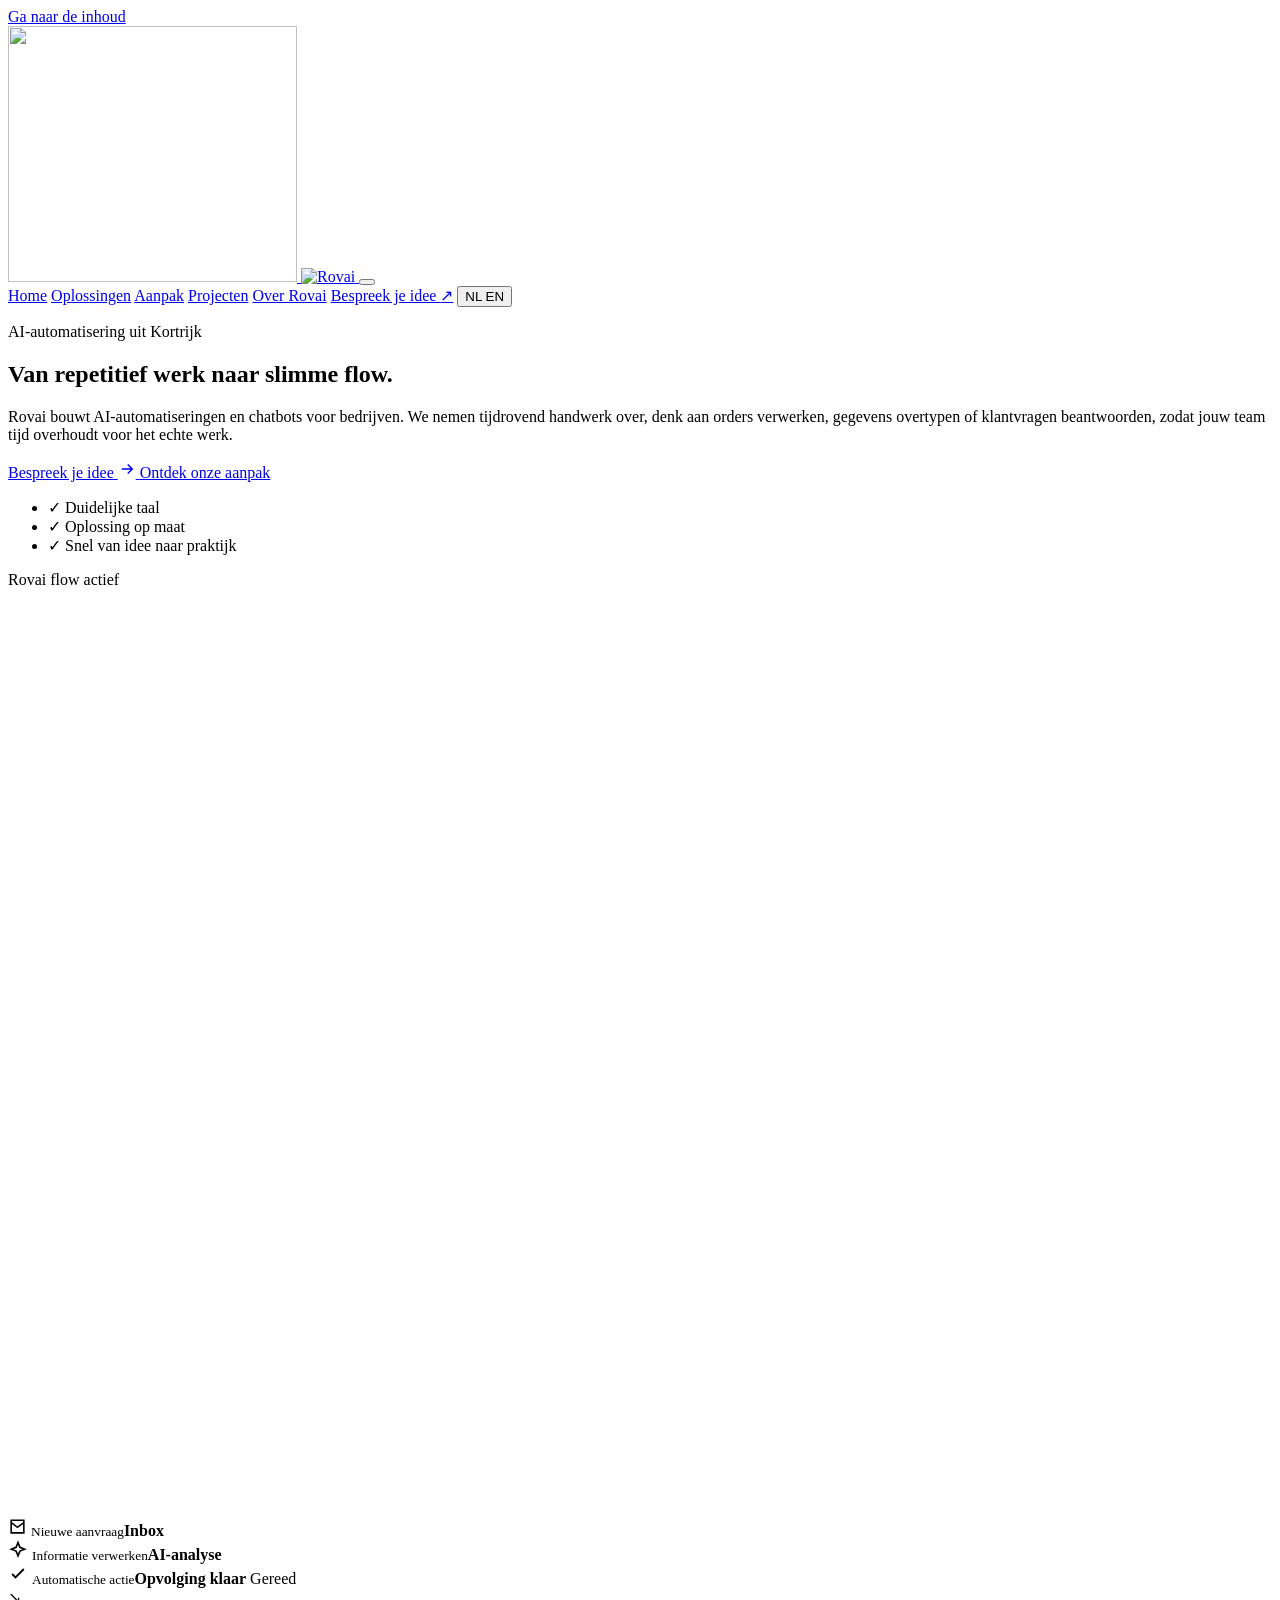
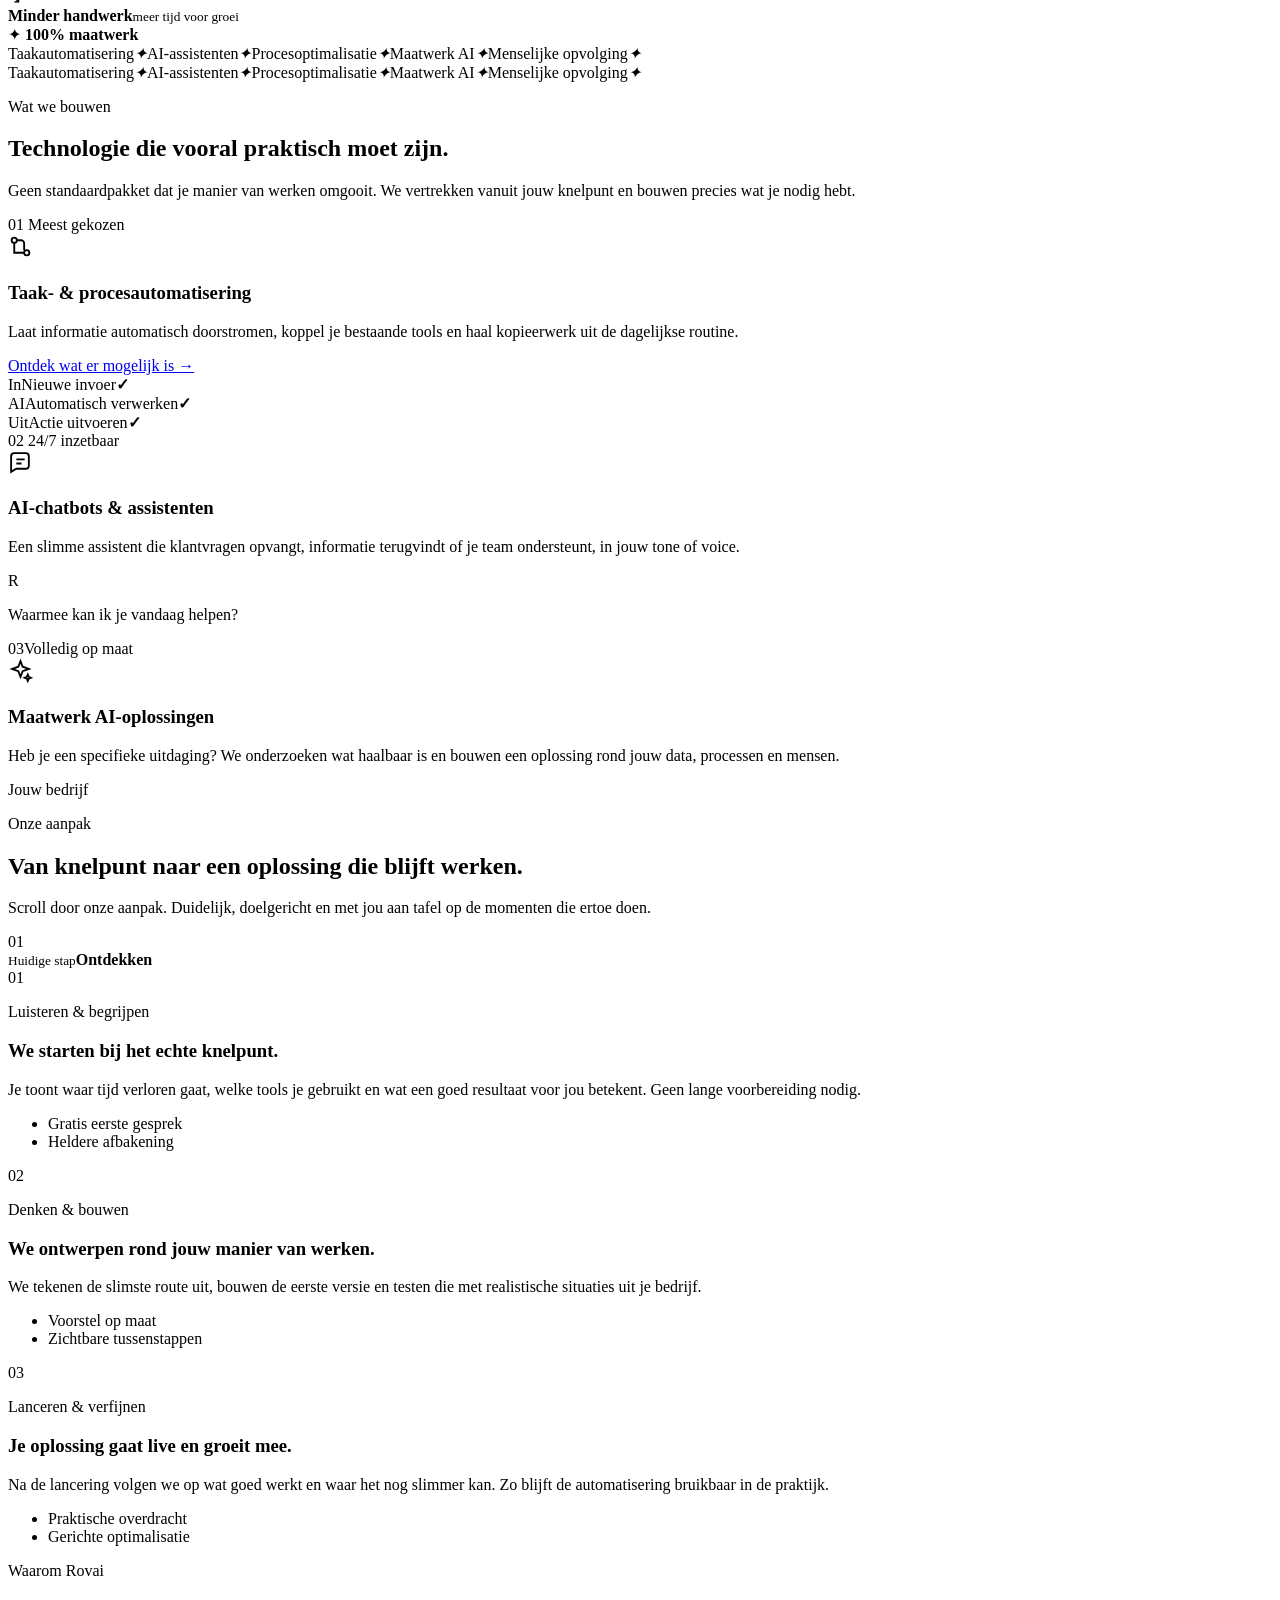
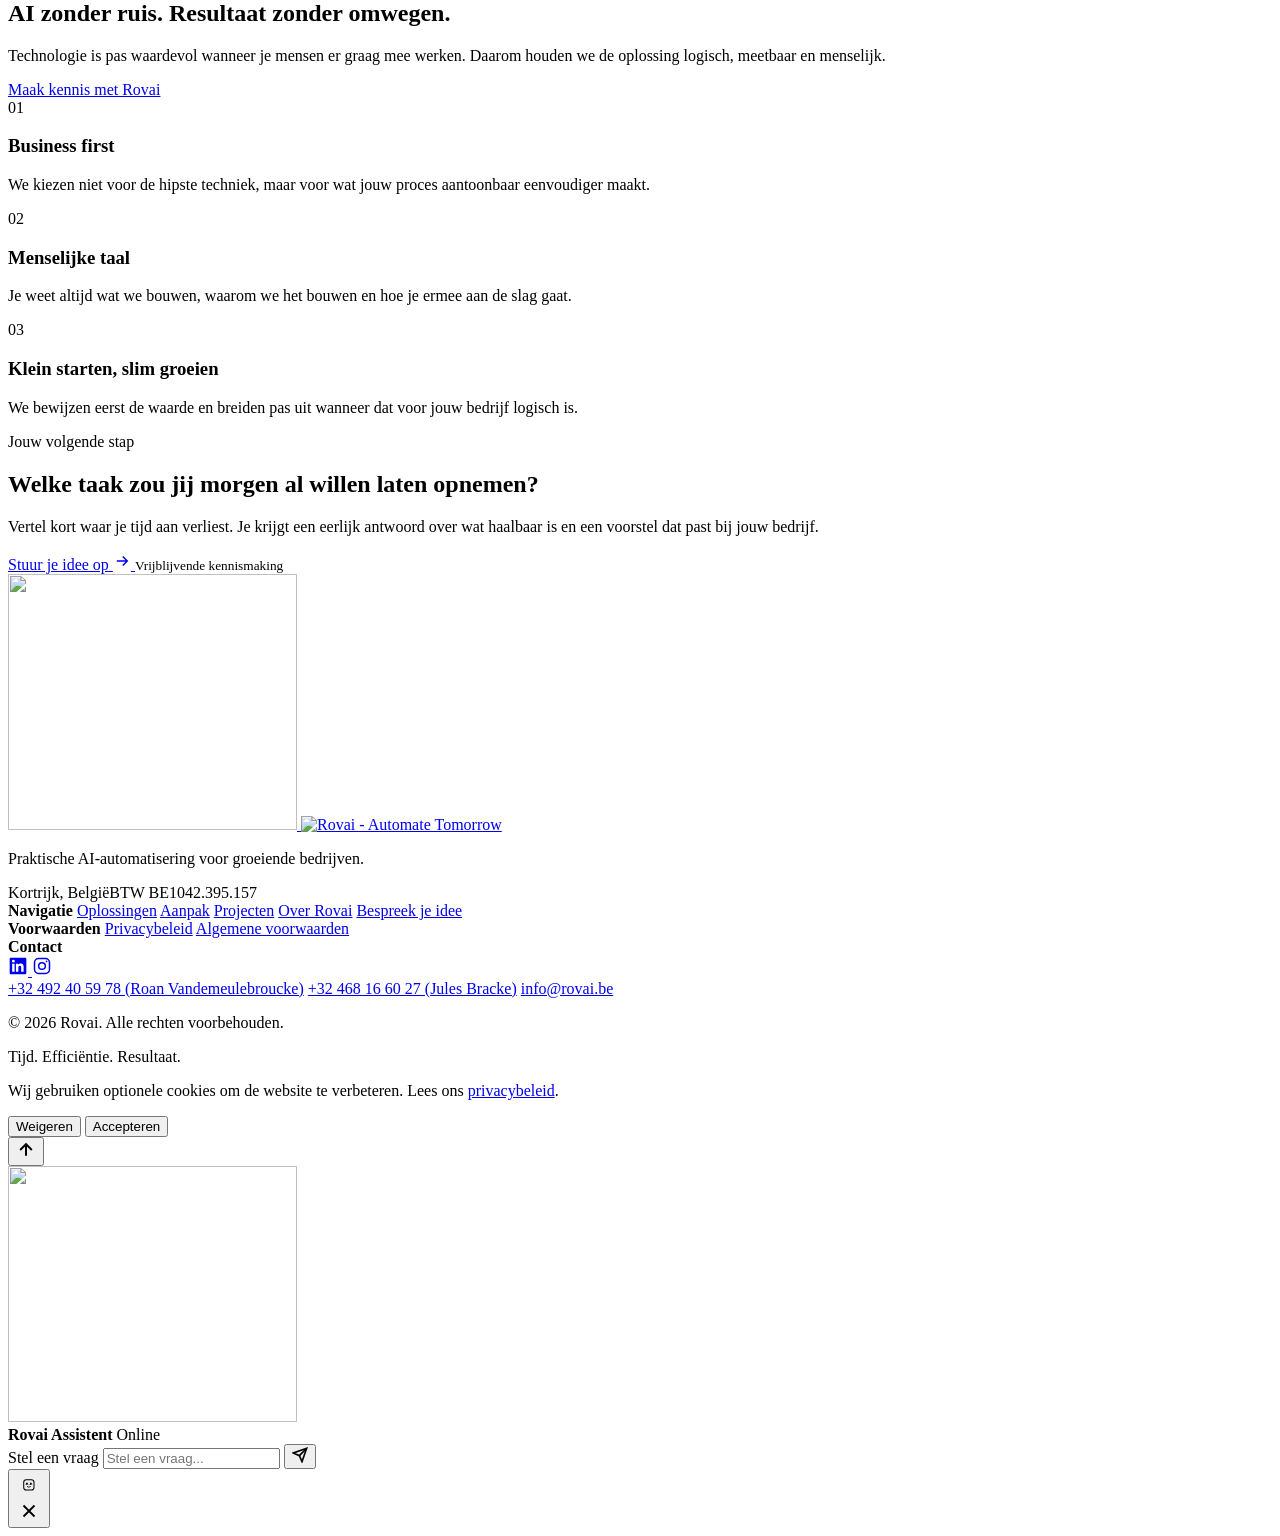
==== commit e85e32be: "Enhance chat toggle animation and appearance - Updated CSS for the chat toggle to improve the visual" ====
--- a/frontend/index.html
+++ b/frontend/index.html
@@ -397,14 +397,31 @@
     </div>
     <button class="chat-toggle" id="chat-toggle" type="button" aria-label="Chat openen" aria-expanded="false">
       <svg class="chat-open-icon chat-face" viewBox="0 0 60 60" fill="none" aria-hidden="true">
+        <!-- Traces in clockwise order, so the hover wave runs around the chip -->
+        <g class="chat-face-traces" stroke-width="1.8" stroke-linecap="round">
+          <g class="chat-face-trace"><path d="M24 18v-5.5"/><circle cx="24" cy="10.8" r="1.75" stroke-width="1.4"/></g>
+          <g class="chat-face-trace is-accent"><path d="M30 18V9.4"/><circle cx="30" cy="7.7" r="1.75" stroke-width="1.4"/></g>
+          <g class="chat-face-trace"><path d="M36 18v-5.5"/><circle cx="36" cy="10.8" r="1.75" stroke-width="1.4"/></g>
+          <g class="chat-face-trace is-accent"><path d="M42 24h5.5"/><circle cx="49.2" cy="24" r="1.75" stroke-width="1.4"/></g>
+          <g class="chat-face-trace"><path d="M42 30h8.6"/><circle cx="52.3" cy="30" r="1.75" stroke-width="1.4"/></g>
+          <g class="chat-face-trace is-accent"><path d="M42 36h5.5"/><circle cx="49.2" cy="36" r="1.75" stroke-width="1.4"/></g>
+          <g class="chat-face-trace"><path d="M36 42v5.5"/><circle cx="36" cy="49.2" r="1.75" stroke-width="1.4"/></g>
+          <g class="chat-face-trace is-accent"><path d="M30 42v8.6"/><circle cx="30" cy="52.3" r="1.75" stroke-width="1.4"/></g>
+          <g class="chat-face-trace"><path d="M24 42v5.5"/><circle cx="24" cy="49.2" r="1.75" stroke-width="1.4"/></g>
+          <g class="chat-face-trace is-accent"><path d="M18 36h-5.5"/><circle cx="10.8" cy="36" r="1.75" stroke-width="1.4"/></g>
+          <g class="chat-face-trace"><path d="M18 30H9.4"/><circle cx="7.7" cy="30" r="1.75" stroke-width="1.4"/></g>
+          <g class="chat-face-trace is-accent"><path d="M18 24h-5.5"/><circle cx="10.8" cy="24" r="1.75" stroke-width="1.4"/></g>
+        </g>
+        <rect x="18" y="18" width="24" height="24" rx="6" stroke="currentColor" stroke-width="2.4"/>
         <g class="chat-face-eyes">
           <g class="chat-face-blink" fill="currentColor">
-            <circle cx="22" cy="22.5" r="3.7"/>
-            <circle cx="38" cy="22.5" r="3.7"/>
+            <rect x="23.8" y="24.7" width="3.4" height="5.6" rx="1.7"/>
+            <rect x="32.8" y="24.7" width="3.4" height="5.6" rx="1.7"/>
           </g>
+          <path class="chat-face-happy" d="M23.5 28.6l2-2.3 2 2.3M32.5 28.6l2-2.3 2 2.3" stroke="currentColor" stroke-width="1.8" stroke-linecap="round" stroke-linejoin="round"/>
         </g>
         <g class="chat-face-smile">
-          <path d="M18.5 33.5c2.2 5.8 6.4 9.8 11.5 9.8s9.3-4 11.5-9.8" stroke="currentColor" stroke-width="2.6" stroke-linecap="round"/>
+          <path d="M26.3 34.2q3.7 3.2 7.4 0" stroke="currentColor" stroke-width="2" stroke-linecap="round"/>
         </g>
       </svg>
       <svg class="chat-close-icon" width="22" height="22" viewBox="0 0 24 24" fill="none" stroke="currentColor" stroke-width="2" aria-hidden="true"><path d="m6 6 12 12M18 6 6 18"/></svg>
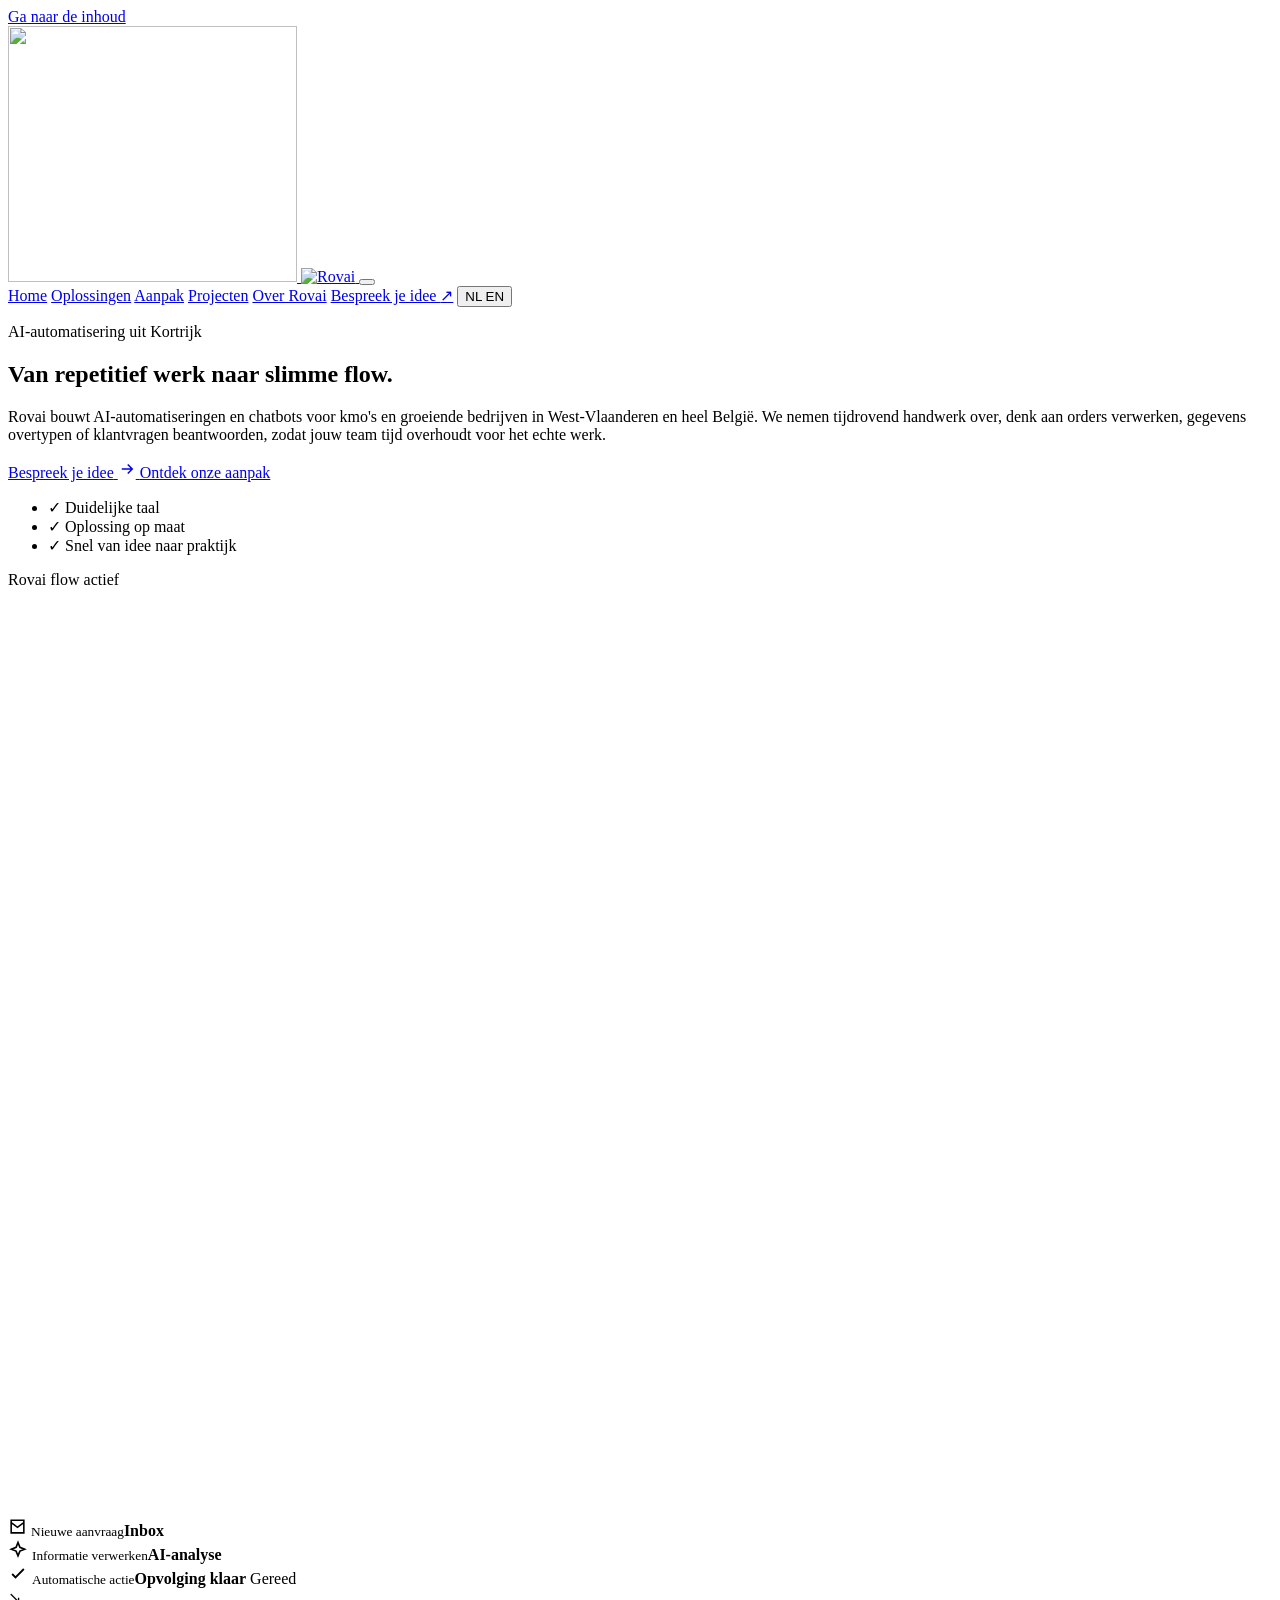
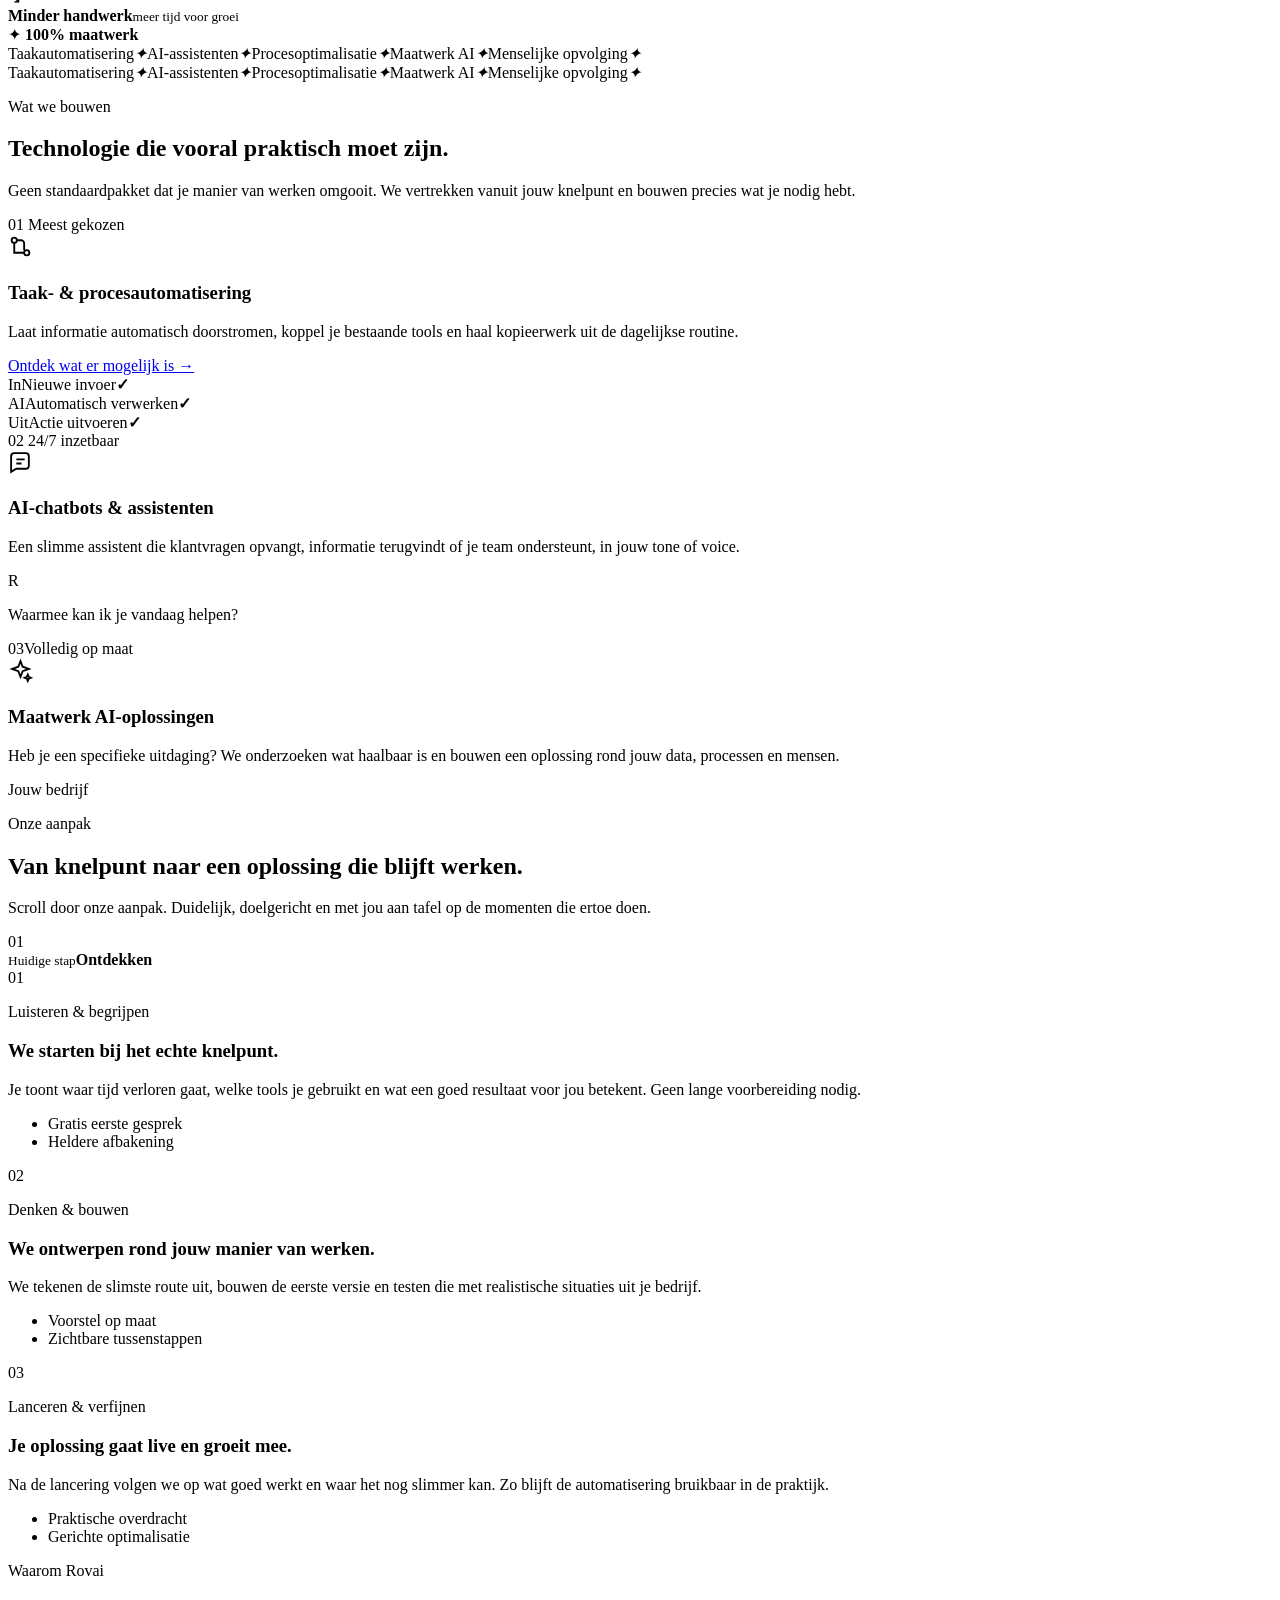
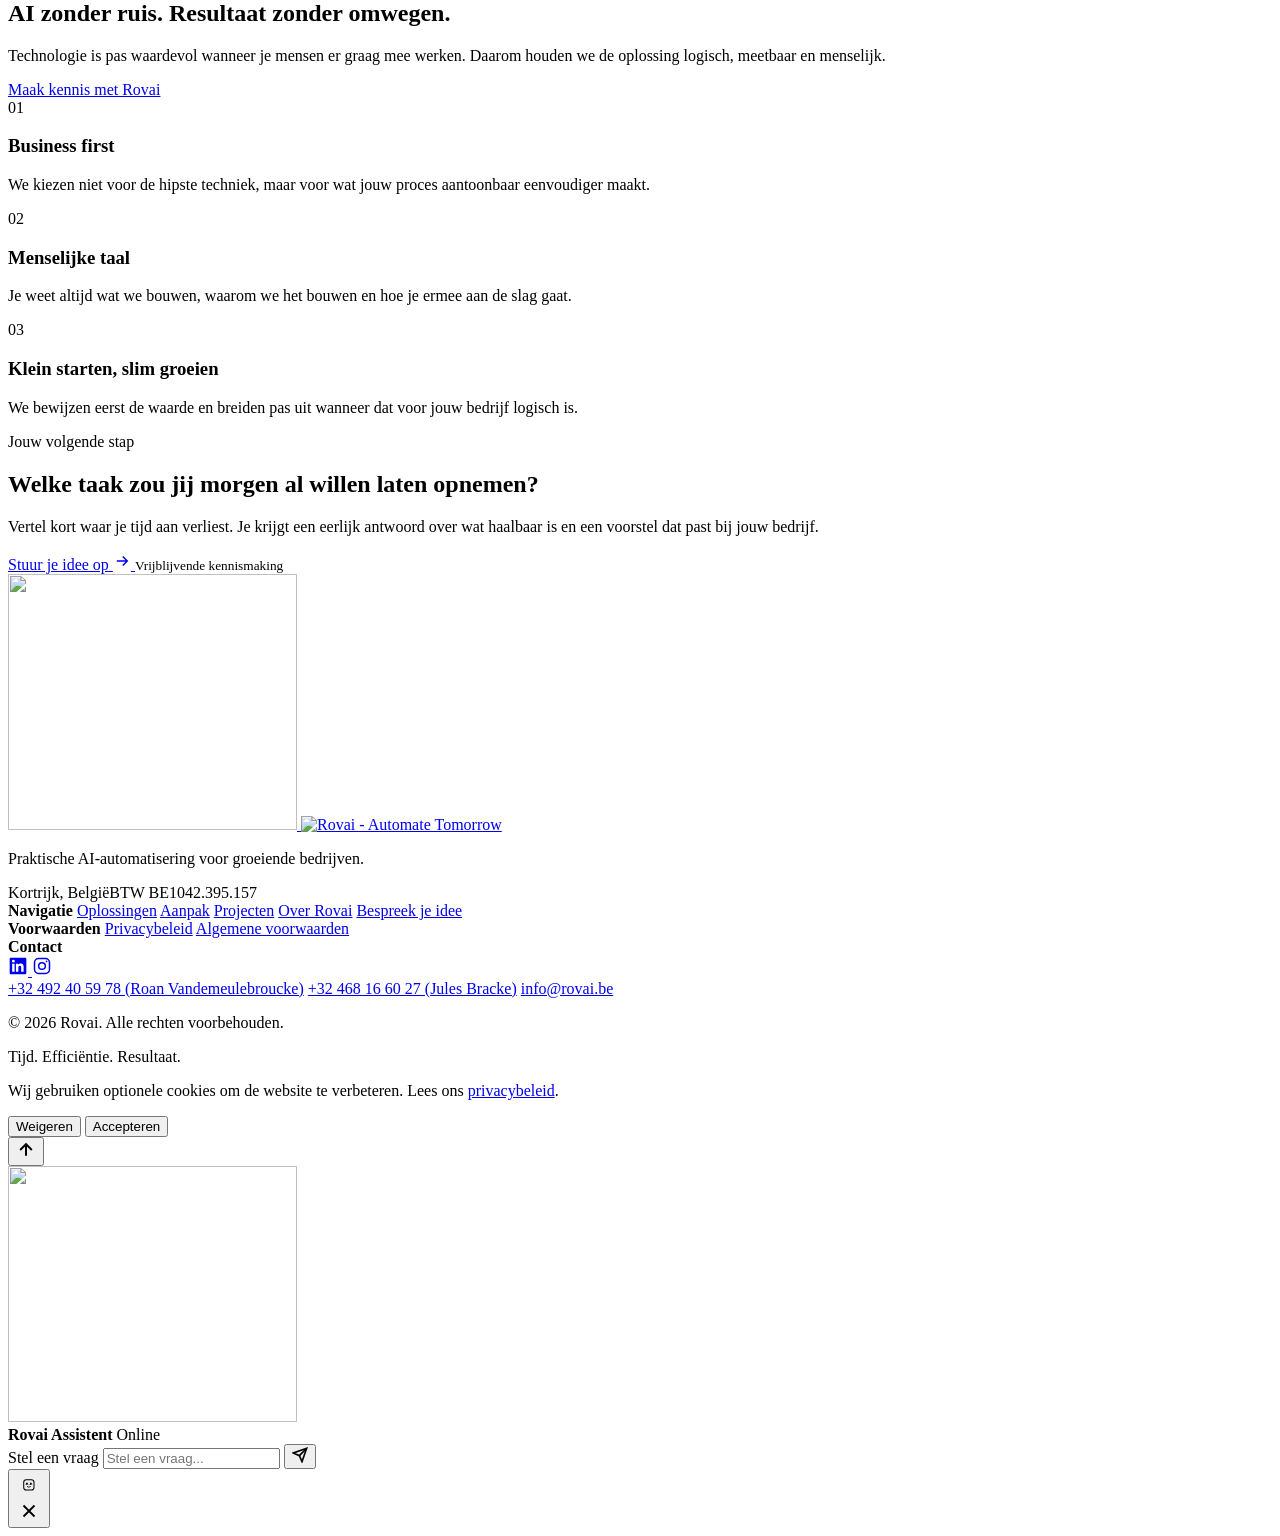
==== commit 55c11434: "Update page titles and descriptions for improved SEO and clarity" ====
--- a/frontend/index.html
+++ b/frontend/index.html
@@ -3,27 +3,27 @@
 <head>
   <meta charset="UTF-8">
   <meta name="viewport" content="width=device-width, initial-scale=1.0">
-  <title>Rovai | Slimme AI-automatisering voor groeiende bedrijven</title>
+  <title>AI-automatisering &amp; chatbots voor kmo's | Rovai Kortrijk</title>
   <meta
     name="description"
-    content="Rovai automatiseert repetitief werk, optimaliseert processen en bouwt AI-oplossingen op maat voor groeiende bedrijven."
+    content="Rovai uit Kortrijk bouwt AI-automatisering en chatbots op maat voor kmo's in West-Vlaanderen en heel België. Minder handwerk, meer tijd. Gratis kennismaking."
   >
   <meta name="theme-color" content="#111210">
   <link rel="icon" href="assets/img/favicon.png" type="image/png">
-  <link rel="canonical" href="https://roanvdmb.github.io/RovaWebsite/">
+  <link rel="canonical" href="https://rovai.be/">
   <meta property="og:type" content="website">
   <meta property="og:site_name" content="Rovai">
   <meta property="og:locale" content="nl_BE">
-  <meta property="og:url" content="https://roanvdmb.github.io/RovaWebsite/">
-  <meta property="og:title" content="Rovai | Slimme AI-automatisering voor groeiende bedrijven">
-  <meta property="og:description" content="Rovai automatiseert repetitief werk, optimaliseert processen en bouwt AI-oplossingen op maat voor groeiende bedrijven.">
-  <meta property="og:image" content="https://roanvdmb.github.io/RovaWebsite/assets/img/og-cover.png">
+  <meta property="og:url" content="https://rovai.be/">
+  <meta property="og:title" content="AI-automatisering &amp; chatbots voor kmo's | Rovai Kortrijk">
+  <meta property="og:description" content="Rovai uit Kortrijk bouwt AI-automatisering en chatbots op maat voor kmo's in West-Vlaanderen en heel België. Minder handwerk, meer tijd. Gratis kennismaking.">
+  <meta property="og:image" content="https://rovai.be/assets/img/og-cover.png">
   <meta property="og:image:width" content="1200">
   <meta property="og:image:height" content="630">
   <meta name="twitter:card" content="summary_large_image">
-  <meta name="twitter:title" content="Rovai | Slimme AI-automatisering voor groeiende bedrijven">
-  <meta name="twitter:description" content="Rovai automatiseert repetitief werk, optimaliseert processen en bouwt AI-oplossingen op maat voor groeiende bedrijven.">
-  <meta name="twitter:image" content="https://roanvdmb.github.io/RovaWebsite/assets/img/og-cover.png">
+  <meta name="twitter:title" content="AI-automatisering &amp; chatbots voor kmo's | Rovai Kortrijk">
+  <meta name="twitter:description" content="Rovai uit Kortrijk bouwt AI-automatisering en chatbots op maat voor kmo's in West-Vlaanderen en heel België. Minder handwerk, meer tijd. Gratis kennismaking.">
+  <meta name="twitter:image" content="https://rovai.be/assets/img/og-cover.png">
   <link rel="preconnect" href="https://fonts.googleapis.com">
   <link rel="preconnect" href="https://fonts.gstatic.com" crossorigin>
   <link
@@ -37,6 +37,46 @@
       if ((new URLSearchParams(location.search).get('lang') || localStorage.getItem('rovai-lang')) === 'en') document.documentElement.classList.add('lang-pending');
     } catch (e) {}
   </script>
+  <script type="application/ld+json">
+  {
+    "@context": "https://schema.org",
+    "@graph": [
+      {
+        "@type": "ProfessionalService",
+        "@id": "https://rovai.be/#organization",
+        "name": "Rovai",
+        "slogan": "Automate Tomorrow",
+        "url": "https://rovai.be/",
+        "logo": "https://rovai.be/assets/img/logo-chip.png",
+        "image": "https://rovai.be/assets/img/og-cover.png",
+        "description": "Rovai uit Kortrijk bouwt AI-automatisering en chatbots op maat voor kmo's in West-Vlaanderen en heel België. Minder handwerk, meer tijd. Gratis kennismaking.",
+        "email": "info@rovai.be",
+        "telephone": "+32492405978",
+        "vatID": "BE1042395157",
+        "address": {
+          "@type": "PostalAddress",
+          "addressLocality": "Kortrijk",
+          "addressCountry": "BE"
+        },
+        "areaServed": { "@type": "Country", "name": "België" },
+        "knowsAbout": ["AI-automatisering", "Procesautomatisering", "Chatbots", "AI-integratie", "Software op maat"],
+        "founder": [
+          { "@type": "Person", "name": "Roan Vandemeulebroucke", "jobTitle": "AI Engineer" },
+          { "@type": "Person", "name": "Jules Bracke", "jobTitle": "AI Engineer" }
+        ],
+        "sameAs": ["https://www.instagram.com/rovai.be/"]
+      },
+      {
+        "@type": "WebSite",
+        "@id": "https://rovai.be/#website",
+        "url": "https://rovai.be/",
+        "name": "Rovai",
+        "inLanguage": "nl-BE",
+        "publisher": { "@id": "https://rovai.be/#organization" }
+      }
+    ]
+  }
+  </script>
   <link rel="stylesheet" href="assets/css/style.css">
 </head>
 <body class="home-page">
@@ -83,7 +123,7 @@
             <p class="eyebrow hero-eyebrow"><span class="status-dot" aria-hidden="true"></span> AI-automatisering uit Kortrijk</p>
             <h1>Van repetitief werk naar <span class="accent-text">slimme flow.</span></h1>
             <p class="hero-text">
-              Rovai bouwt AI-automatiseringen en chatbots voor bedrijven. We nemen tijdrovend handwerk over, denk aan orders verwerken, gegevens overtypen of klantvragen beantwoorden, zodat jouw team tijd overhoudt voor het echte werk.
+              Rovai bouwt AI-automatiseringen en chatbots voor kmo's en groeiende bedrijven in West-Vlaanderen en heel België. We nemen tijdrovend handwerk over, denk aan orders verwerken, gegevens overtypen of klantvragen beantwoorden, zodat jouw team tijd overhoudt voor het echte werk.
             </p>
             <div class="hero-actions">
               <a class="button primary" href="pages/contact.html">
